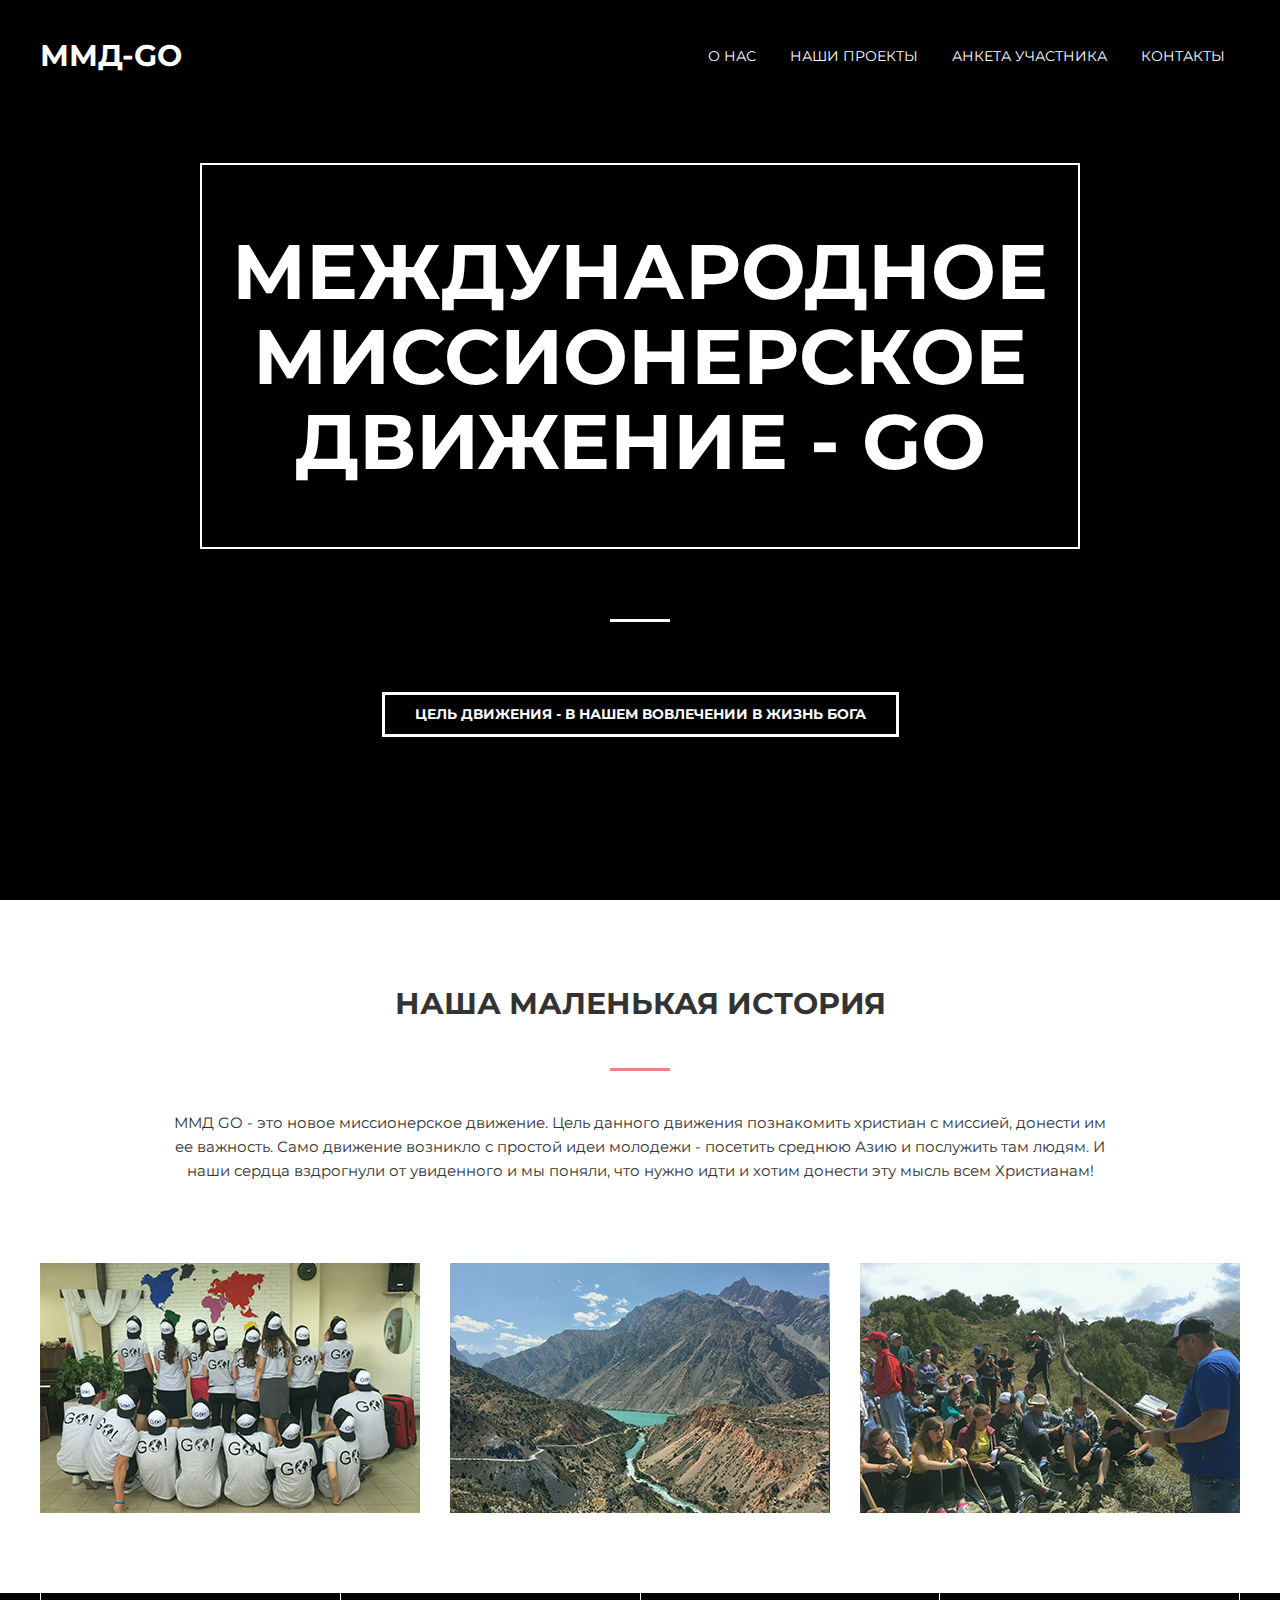
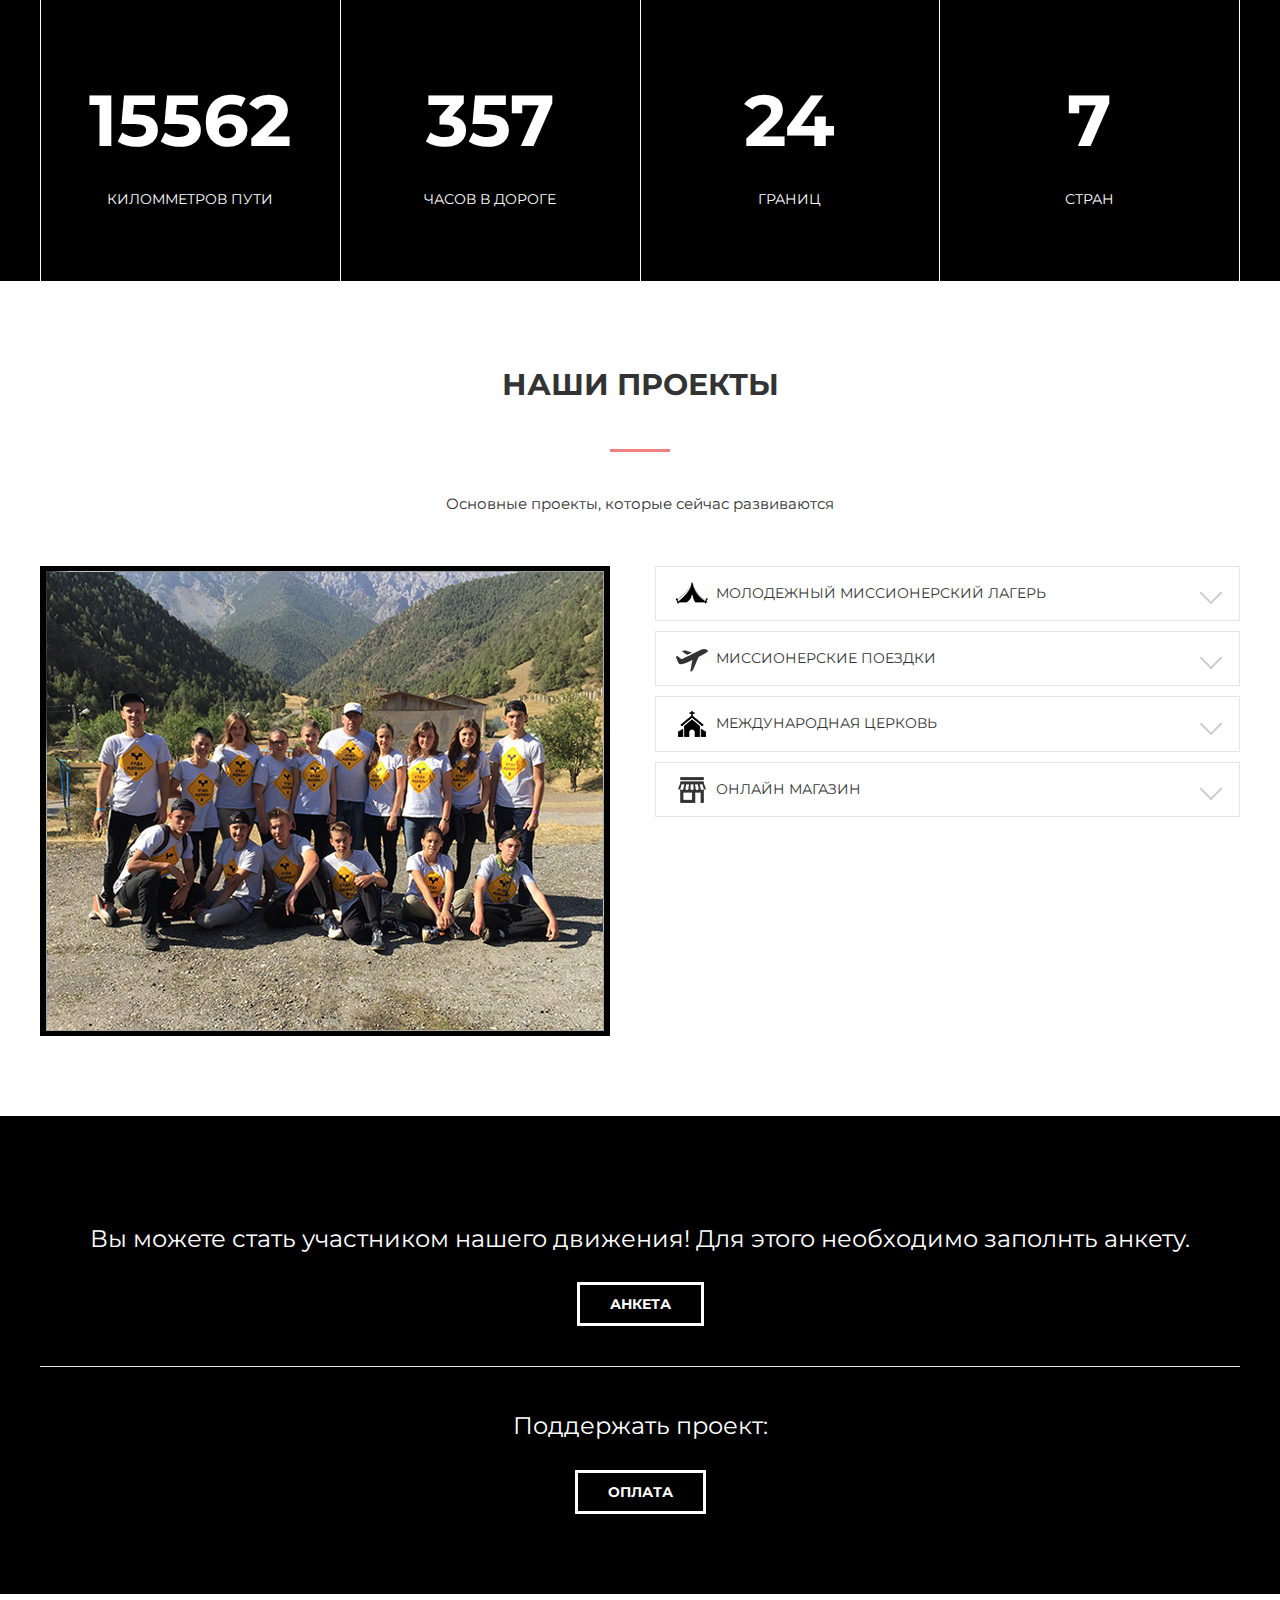
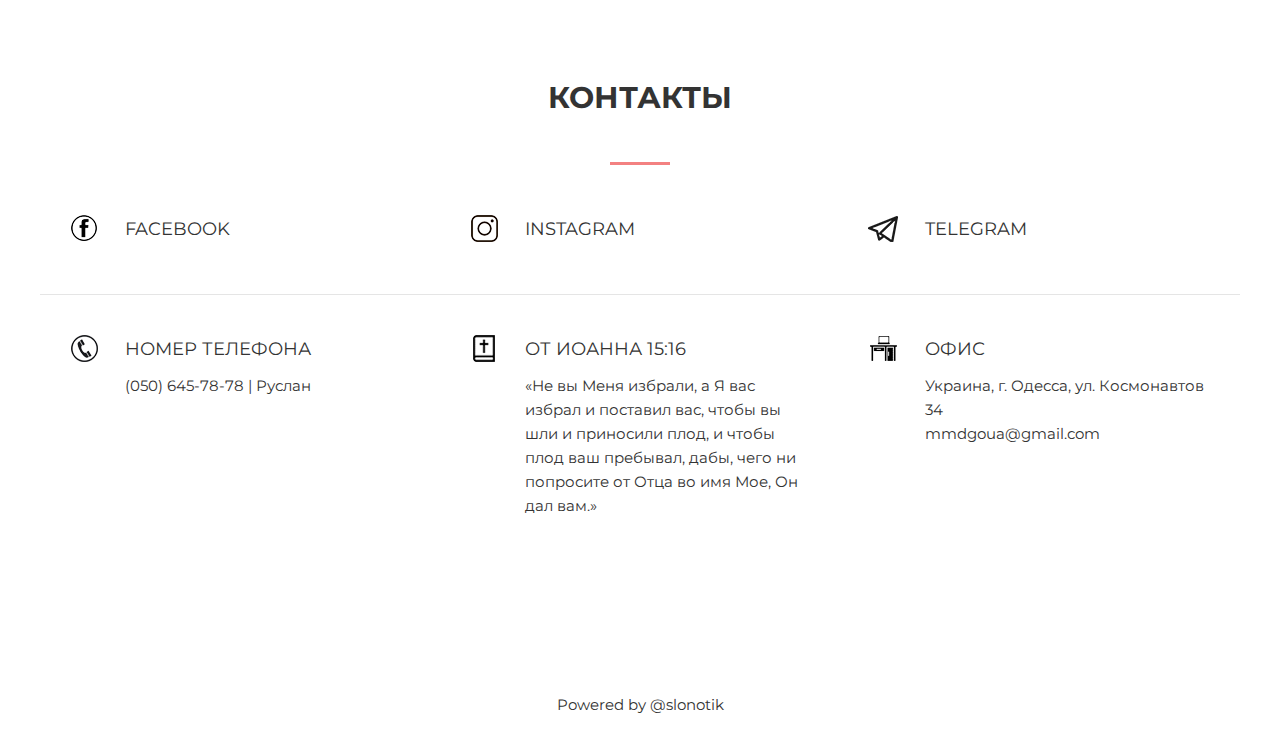
==== index.html @ d6947a04 "Updated statistics + fix" ====
<!DOCTYPE html>
<html lang="en">
<head>
    <meta charset="UTF-8">
    <meta name="keywords" content="ммд гоу, mmd go, mmd-go, ммд го, ммд-гоу, ммд-го,международно миссионерское движение - GO">
    <meta name="description" content="ММД GO - это новое миссионерское движение. Цель данного движения познакомить христиан с миссией, донести им ее важность и ценность.">
    <meta name="viewport" content="width=device-width, initial-scale=1">
    <title>ММД-GO</title>
    <link rel="stylesheet" href="css/style.css">
    <link href="https://fonts.googleapis.com/css?family=Kaushan+Script|Montserrat:300i,400,700&display=swap&subset=cyrillic-ext" rel="stylesheet">
    <script src="js/jquery.js"></script>
    <script src="js/app.js"></script>
</head>
<body>

<header class="header" id="header">
    <div class="container">
        <div class="header__inner">
            <div class="header__logo" data-scroll="#intro">ММД-GO</div>
            <nav class="nav" id="nav">
                <a class="nav__link" href="#" data-scroll="#about">О нас</a>
                <a class="nav__link" href="#" data-scroll="#project">Наши проекты</a>
                <a class="nav__link" href="#" data-scroll="#anket">Анкета участника</a>
                <a class="nav__link" href="#" data-scroll="#contact">Контакты</a>
            </nav>

            <div class="nav-toggle" id="nav_toggle">
                <span class="nav-toggle__item"></span>
            </div>

        </div>
    </div>
</header>

<div class="intro" id="intro">
    <div class="container">
        <div class="intro_inner">
            <h1 class="intro__title">Международное Миссионерское Движение - GO</h1>
            <div class="intro__line"> </div>
            <a class="btn" href="#" data-scroll="#about">Цель движения - в нашем вовлечении в жизнь Бога</a>
        </div>
    </div>
</div>

<section class="section" id="about">
    <div class="container">
        <div class="section__header">
            <!--<h3 class="section__suptitle">Кто мы такие</h3>-->
            <h2 class="section__title">Наша маленькая история</h2>
            <div class="section__text">
                <p> ММД GO - это новое миссионерское движение. Цель данного движения познакомить христиан с миссией, донести им ее важность. Само движение возникло с простой идеи молодежи - посетить среднюю Азию и послужить там людям. И наши сердца вздрогнули от увиденного и мы поняли, что нужно идти и хотим донести эту мысль всем Христианам!</p>
            </div>
        </div>

        <div class="card">
            <div class="card__item">
                <div class="card__inner">
                    <div class="card__img">
                        <img src="img/about/img1.jpg" alt="">
                    </div>
                </div>
            </div>

            <div class="card__item">
                <div class="card__inner">
                    <div class="card__img">
                        <img src="img/about/img2.jpg" alt="">
                    </div>
                </div>
            </div>

            <div class="card__item">
                <div class="card__inner">
                    <div class="card__img">
                        <img src="img/about/img3.jpg" alt="">
                    </div>
                </div>
            </div>
        </div>
    </div> <!-- /.container-->
</section>

<div class="statistics">
    <div class="container">
        <div class="stat">
            <div class="stat__item">
                <div class="stat__count">15562</div>
                <div class="stat__text">Киломметров пути</div>
            </div>
            <div class="stat__item">
                <div class="stat__count">357</div>
                <div class="stat__text">Часов в дороге</div>
            </div>
            <div class="stat__item">
                <div class="stat__count">24</div>
                <div class="stat__text">Границ</div>
            </div>
            <div class="stat__item">
                <div class="stat__count">7</div>
                <div class="stat__text">Стран</div>
            </div>
        </div>
    </div>
</div>

<section class="section" id="project">
    <div class="container">
        <div class="section__header">
            <h2 class="section__title">Наши проекты</h2>
            <div class="section__text">
                <p>Основные проекты, которые сейчас развиваются</p>
            </div>
        </div>
        <div class="wedo">
            <div class="wedo__item">
                <img class="wedo__img" src="img/allface.jpg" alt="">
            </div>
            <div class="wedo__item">
                <div class="accordion">

                    <div class="accordion__item">
                        <div class="accordion__header" data-collapse="#camp">
                            <img class="accordion__icon" src="img/weightlifter.png" alt="">
                            <div class="accordion__title">Молодежный миссионерский лагерь</div>
                        </div>
                        <div class="accordion__content" id="camp">
                            <p>Молодежный миссионерский лагерь - это лагерь в котором молодежь будут учить и развивать в контексте миссии. Крутые спикеры, интересная программа, множество конкурсов и призов.  Лагерь планируется проводить в карпатах, в июле.</p>
                        </div>
                    </div>

                    <div class="accordion__item">
                        <div class="accordion__header" data-collapse="#mgo">
                            <img class="accordion__icon" src="img/car.png" alt="">
                            <div class="accordion__title">Миссионерские поездки</div>
                        </div>
                        <div class="accordion__content" id="mgo">
                            <p>Поездки будут проводиться в такие страны как: Узбекистан, Таджикистан, Индия, Польша. В этих поездках вы сможете увидеть как на самом деле живут люди и прочувствовать все это на себе. И после такого, вы точно не останетесь прежними.</p>
                        </div>
                    </div>

                    <div class="accordion__item">
                        <div class="accordion__header" data-collapse="#church">
                            <img class="accordion__icon" src="img/church.png" alt="">
                            <div class="accordion__title">Международная церковь</div>
                        </div>
                        <div class="accordion__content" id="church">
                            <p>Суть этого проекта в том, чтобы работать с другими этносами в г. Одессе. Воспитывать в них лидеров, чтобы по возвращению домой, они смогли распространять благую весть в своем окружении, в своем городе, в своей стране!</p>
                        </div>
                    </div>

                    <div class="accordion__item">
                        <div class="accordion__header" data-collapse="#shop">
                            <img class="accordion__icon" src="img/shop.png" alt="">
                            <div class="accordion__title">Онлайн магазин</div>
                        </div>
                        <div class="accordion__content" id="shop">
                            <p>В 2020 году, в марте, планируется открытие онлайн магазина ММД-GO в котором вы сможете приобрести одежду, кружки, часы и другую христианскую символику. Вырученные средства пойдут на развитие миссии.</p>
                        </div>
                    </div>

                </div>

            </div>
        </div>
    </div>
</section>

<section class="section section--black" id="anket">
    <div class="container">
        <div class="form__google">
            <p>Вы можете стать участником нашего движения! Для этого необходимо заполнть анкету.</p>
            <a class="btn" href="https://forms.gle/kdXAtR1KAGAWXGj48">Анкета</a>
            <hr>
            <p>Поддержать проект:</p>
            <a class="btn"  target="_blank" href="https://www.liqpay.ua/ru/checkout/mmdgohelp">Оплата</a>
        </div>
    </div>
</section>

<section class="section" id="contact">
    <div class="container">
        <div class="section__header">
            <!--<h3 class="section__suptitle">Кто мы такие</h3>-->
            <h2 class="section__title">Контакты</h2>
        </div>
        <div class="contacts">
            <div class="contacts__item contacts__item--border">
                <img class="contacts__icon" src="img/facebook.png" alt="">
                <div class="contacts__title"><a href="./err/error.html">Facebook</a></div>
            </div>
            <div class="contacts__item contacts__item--border">
                <img class="contacts__icon" src="img/instagram.png" alt="">
                <div class="contacts__title"><a href="https://www.instagram.com/mmdgo.ua/">Instagram</a></div>
            </div>
            <div class="contacts__item contacts__item--border">
                <img class="contacts__icon" src="img/telegram.png" alt="">
                <div class="contacts__title"><a href="https://t.me/joinchat/Fn8Tdw6mOHCoitWjlsyRCA">Telegram</a></div>
            </div>
            <div class="contacts__item">
                <img class="contacts__icon" src="img/phone.png" alt="">
                <div class="contacts__title">Номер телефона</div>
                <div class="contacts__text">(050) 645-78-78 | Руслан</div>
            </div>
            <div class="contacts__item">
                <img class="contacts__icon" src="img/bible.png" alt="">
                <div class="contacts__title">От Иоанна 15:16</div>
                <div class="contacta__text">«Не вы Меня избрали, а Я вас избрал и поставил вас, чтобы вы шли и приносили плод, и чтобы плод ваш пребывал, дабы, чего ни попросите от Отца во имя Мое, Он дал вам.»</div>
            </div>
            <div class="contacts__item">
                <img class="contacts__icon" src="img/administrator.png" alt="">
                <div class="contacts__title">Офис</div>
                <div class="contacts__text">Украина, г. Одесса, ул. Космонавтов 34</div>
                <div class="contacts__text">mmdgoua@gmail.com</div>
            </div>
        </div>
    </div>
</section>


    <div class="container">
        <p class="p__last">Powered by @slonotik</p>
    </div>

</body>
</html>
---- css/style.css ----
body {
    margin: 0;
    font-family: 'Montserrat', sans-serif;
    font-size: 15px;
    line-height: 1.6;
    color: #333333;
}

*,
*:before,
*:after{
    box-sizing: border-box;
}

h1, h2, h3, h4, h5, h6 {
    margin: 0;
}

a {
    text-decoration: none;
    color: #FFFFFF;
}

hr {
    display: block;
    width: 100%;
    height: 1px;
    margin: 40px 0;
    border: 0;
    background-color: #E5E5E5;
}

.container {
    width: 100%;
    max-width: 1230px;
    margin: 0 auto;
    padding: 0 15px;
}

.intro {
    display: flex;
    flex-direction: column;
    justify-content: center;
    min-height: 820px;
    width: 100%;
    height: 100vh;
    background: url("../img/intro.jpg") center no-repeat;
    background-size: cover;
    -webkit-background-size: cover;
}

.intro_inner {
    width: 100%;
    max-width: 880px;
    margin: 0 auto;
    text-align: center;
}

.intro__title {
    color: #FFFFFF;
    font-size: 77px;
    font-weight: 700;
    text-transform: uppercase;
    line-height: 1.1;
    border: 2px solid;
    padding: 64px 0;
}

.intro__line {
    content: "";
    display: block;
    margin: 70px auto;
    width: 60px;
    height: 3px;
    background-color: #FFFFFF;
}

/*.intro__title:after {
    content: "";
    display: block;
    margin: 70px auto;
    width: 60px;
    height: 3px;
    background-color: #FFFFFF;
}*/


/* header */
.header{
    width:  100%;
    padding-top: 30px;
    position: absolute;
    top: 0;
    left: 0;
    right: 0;
    z-index: 1000;
}

.header.fixed {
    padding: 10px 0;
    background-color: #000000;
    box-shadow: 0 3px 10px rgba(0, 0, 0, 0.2);
    position: fixed;
    top: 0;
    right: 0;
    left: 0;
    transform: translate3d(0, 0, 0);
}

.header.active {
    background-color: #000000;
}

.header__inner {
    display: flex;
    justify-content: space-between;
    align-items: center;
}

.header__logo {
    font-size: 30px;
    font-weight: 700;
    color: #FFFFFF;
}

/* Nav */
.nav {
    font-size: 14px;
    text-transform: uppercase;
}

.nav__link {
    display: inline-block;
    vertical-align: top;
    margin: 15px;
    position: relative;
    color: #FFFFFF;
    text-decoration: none;
    transition: color .1s linear;
}

.nav__link:hover{
    color: rgb(255, 249, 228);
}

.nav__link:after{
    content: "";
    display: block;
    width: 100%;
    height: 3px;
    opacity: 0;
    background-color: rgb(255, 249, 228);
    position: absolute;
    top: 100%;
    left: 0;
    z-index: 1;
    transition: opacity .1s linear;
}

.nav__link:hover:after{
    opacity: 1;
}

/*nav toggle*/

.nav-toggle {
    position: absolute;
    padding: 10px 0;
    display: none;
    top: 24px;
    font-size: 0;
    color: transparent;
    border: 0;
    background: none;
    cursor: pointer;
    right: 24px;
    z-index: 1;
    width: 30px;
}

.nav-toggle:focus {
    outline: 0;
}

.nav-toggle__item {
    display: block;
    width: 100%;
    height: 3px;
    background-color: #FFFFFF;
    position: absolute;
    top: 0;
    right: 0;
    bottom: 0;
    left: 0;
    margin: auto;
    transition: background .2s linear;
}

.nav-toggle.active .nav-toggle__item {
    background: none;
    /* iphone */
    cursor: pointer;
}

.nav-toggle__item:before,
.nav-toggle__item:after {
    content: "";
    width: 100%;
    height: 3px;
    background-color: #FFFFFF;
    position: absolute;
    left: 0;
    z-index: 1;
    transition: transform .2s linear;
}

.nav-toggle__item:before {
    top: -8px;
}

.nav-toggle__item:after {
    bottom: -8px;
}

.nav-toggle.active .nav-toggle__item:before {
    transform-origin: left top;
    transform: rotate(45grad) translate3d(0, -2px, 0);
}

.nav-toggle.active .nav-toggle__item:after {
    transform-origin: left bottom;
    transform: rotate(-45grad) translate3d(0, 3px, 0);
}

/* Button */
.btn {
    display: inline-block;
    vertical-align: top;
    padding: 8px 30px;
    border: 3px solid #FFFFFF;
    font-size: 14px;
    font-weight: 700;
    text-decoration: none;
    color: #FFFFFF;
    text-transform: uppercase;
    transition: color .1s linear, background-color .1s linear;
}

.btn:hover {
    background-color: #FFFFFF;
    color: #333;
}

.p__last {
    text-align: center;
    color: #333333;
}

.p__title {
    color: #FFFFFF;
    font-size: 21px;
    text-align: center;
    margin: 30px 0;
    text-transform: uppercase;
}

/*section*/

.section {
    padding: 80px 0;
}

.section--black {
    background-color: rgba(0, 0, 0, 1);
}

.section__header {
    width: 100%;
    max-width: 950px;
    margin: 0 auto 50px;
    text-align: center;
}


.section__title {
    font-size: 30px;
    font-weight: 700;
    color: #333333;
    text-transform: uppercase;
}

.section__title:after {
    content: "";
    display: block;
    width: 60px;
    height: 3px;
    background-color: #F38181;
    margin: 40px auto;
}

.section__text {
    font-size: 15px;
    color: #333333;
}

/* Card */
.card {
    margin: 80px -15px 0;
    display: flex;
    flex-wrap: wrap;
    justify-content: space-between;
}

.card__item {
    width: 33.33333%;
    padding: 0 15px;
}

.card__inner {
    position: relative;
}

.card__info {
    margin-top: 20px;
    text-align: center;
}

.card__img img {
    display: block;
    max-width: 100%;
    height: auto;
}

/*statistics*/

.statistics {
    background-color: rgba(0, 0, 0, 1);
}

.stat {
    display: flex;
    flex-wrap: wrap;
}

.stat__item {
    flex: 1 1 0;
    padding: 70px 25px;
    border-left: 1px solid #FFFFFF;
    opacity: 100%;
    text-align: center;
    color: #FFFFFF;
}

.stat__item:last-child{
    border-right:  1px solid #FFFFFF;
    opacity: 100%;
}

.stat__count {
    margin-bottom: 10px;
    font-size: 72px;
    font-weight: 700;
}

.stat__text {
    font-size: 14px;
    text-transform: uppercase;
}

/*wedo*/
.wedo {
    display: flex;
    flex-wrap: wrap;
    margin: 0 -15px;
}

.wedo__item {
    width: 50%;
    padding: 0 15px;
}

.wedo__img {
    display: block;
    max-width: 100%;
    height: auto;
}

/*accordion*/

.accordion__item {
    border: 1px solid #E5E5E5;
    margin-bottom: 10px;
    cursor: pointer;
}

.accordion__item.active .accordion__content {
    display: block;
}

.accordion__item.active .accordion__header:after{
    margin-top: 5px;
    transform: translateY(-50%) rotate(-45deg);
}

.accordion__item.active .accordion__header {
    border-bottom-color: #E5E5E5;
}

.accordion__header {
    border-bottom: 1px solid transparent;
    position: relative;
    padding: 15px 20px 15px 60px;
    cursor: pointer;
}

.accordion__header:after {
    content: "";
    display: block;
    width: 16px;
    height: 16px;
    /*margin-top: 4px;*/
    border-top: 2px solid #CCCCCC;
    border-right: 2px solid #CCCCCC;
    position: absolute;
    top: 50%;
    right: 20px;
    z-index: 1;
    transform: translateY(-50%) rotate(135deg);
}

.accordion__icon {
    position: absolute;
    top: 50%;
    left: 20px;
    z-index: 1;
    transform: translateY(-50%);
}

.accordion__content {
    padding: 15px 20px;
    display: none;
    font-size: 15px;
    color: #999999;
    font-style: italic;
    font-weight: 300;
}

.accordion__title {
    font-size: 14px;
    color: #333333;
    text-transform: uppercase;
    cursor: pointer;
}

.form__google {
    font-size: 24px;
    color: #FFFFFF;
    text-align: center;
}

/*contacts*/

.contacts {
    display: flex;
    flex-wrap: wrap;
}

.contacts__item {
    width: 33.33333%;
    padding: 0 35px 40px 85px;
    position: relative;
    margin-bottom: 40px;
}

.contacts__item--border {
    border-bottom: 1px solid #E5E5E5;
}

.contacts__icon {
    position: absolute;
    top: 0;
    left: 28px;
    z-index: 1;
}

.contacts__title {
    margin-bottom: 10px;
    font-size: 18px;
    color: #333333;
    text-transform: uppercase;
}

.contacts__text {
    font-size: 15px;
    color: #333333;
}

.contacts__title a{
    color: #333333;
}

@media (max-width: 1230px) {

    /*intro*/
    .intro__title {
        font-size: 60px;
    }
}

@media (max-width: 990px){

    /*intro*/
    .intro__title {
        font-size: 53px;
    }

    /*stat*/
    .stat {
        justify-content: center;
    }

    .stat__item {
        flex: none;
        width: 50%;
        border: 0;
        padding-top: 45px;
        padding-bottom: 45px;
    }

    .stat__item:last-child {
        border-right: 0;
    }

    /*contact*/
    .contacts__item {
        width: 50%;
        padding-bottom: 0;
    }

    .contacts__item--border {
        border-bottom: 0;
    }

}

@media (max-width: 770px){

    /*intro*/

    .btn {
        font-size: 12px;
        padding: 10px 16px;
    }

    .intro {
        min-height: 650px;
    }

    .intro__title {
        font-size: 45px;
    }

    /*header*/
    .header {
        padding: 10px 0;
    }

    /*section*/
    .section {
        padding: 50px 0;
    }

    /*card*/
    .card {
        margin-top: 50px;
        justify-content: center;
    }

    .card__item {
        width: 100%;
        max-width: 410px;
        margin-bottom: 32px;
    }

    .card__item:last-child {
        margin-bottom: 0;
    }

    /*nav*/
    .nav {
        width: 100%;
        display: none;
        position: absolute;
        top: 100%;
        left: 0;
        background-color: #000000;
    }

    .nav.active {
        display: block;
    }

    .nav__link {
        display: block;
        margin: 0;
        padding: 8px 20px;
    }

    .nav-toggle {
        display: block;
    }


    /*wedo*/
    .wedo__img {
        display: none;
    }

    .wedo__item {
        width: 100%;
    }
}

@media (max-width: 575px) {


    /*intro*/
    .intro__title {
        font-size: 24px;
    }

    /*section*/
    .section__header {
        margin-bottom: 50px;
    }

    .section__title {
        font-size: 24px;
    }

    .section__title:after {
        margin: 24px auto;
    }

    /*stat*/
    .stat__item {
        width: 100%;
        border-bottom: 1px solid #FFFFFF;
    }

    .stat__item:last-child {
        border-bottom: 0;
    }

    .stat__count {
        font-size: 52px;
    }

    /*contact*/
    .contacts__item {
        width: 100%;
    }

    /*accordion*/
    .accordion__title {
        font-size: 11px;
    }

}
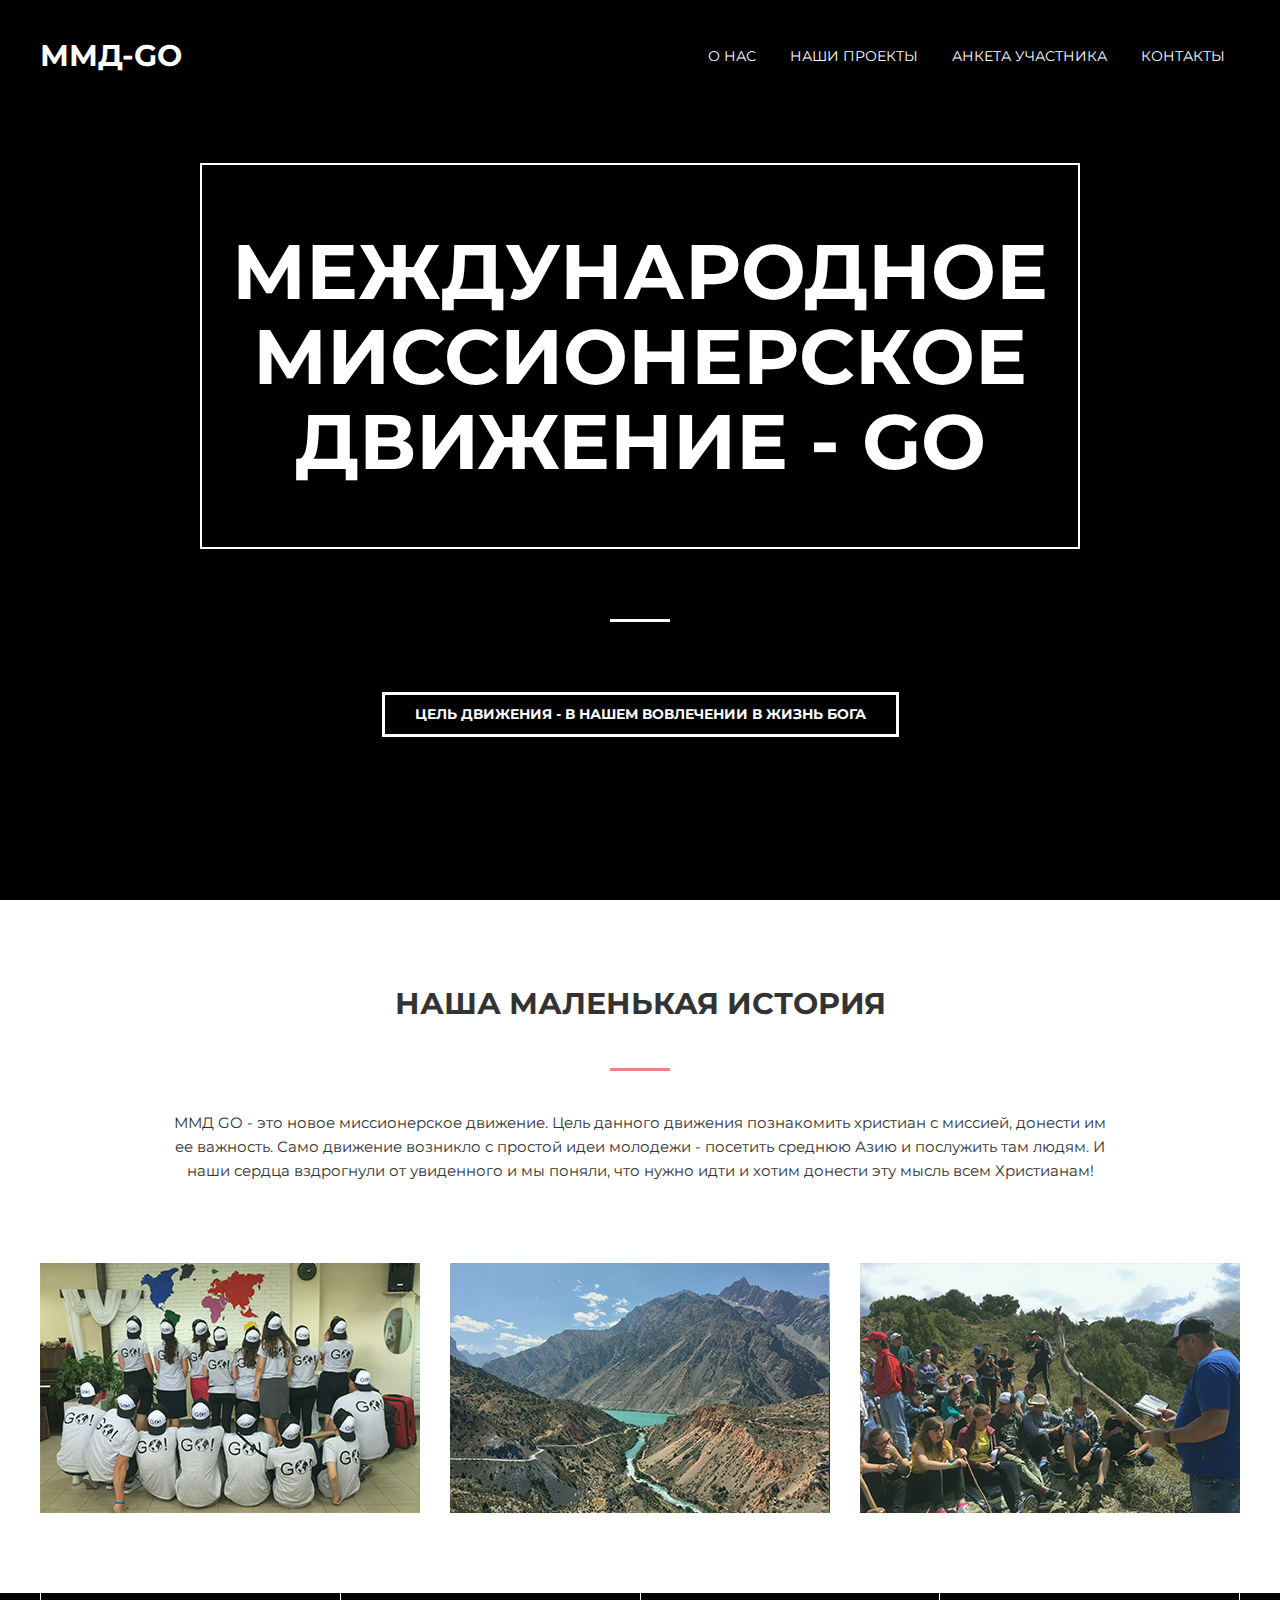
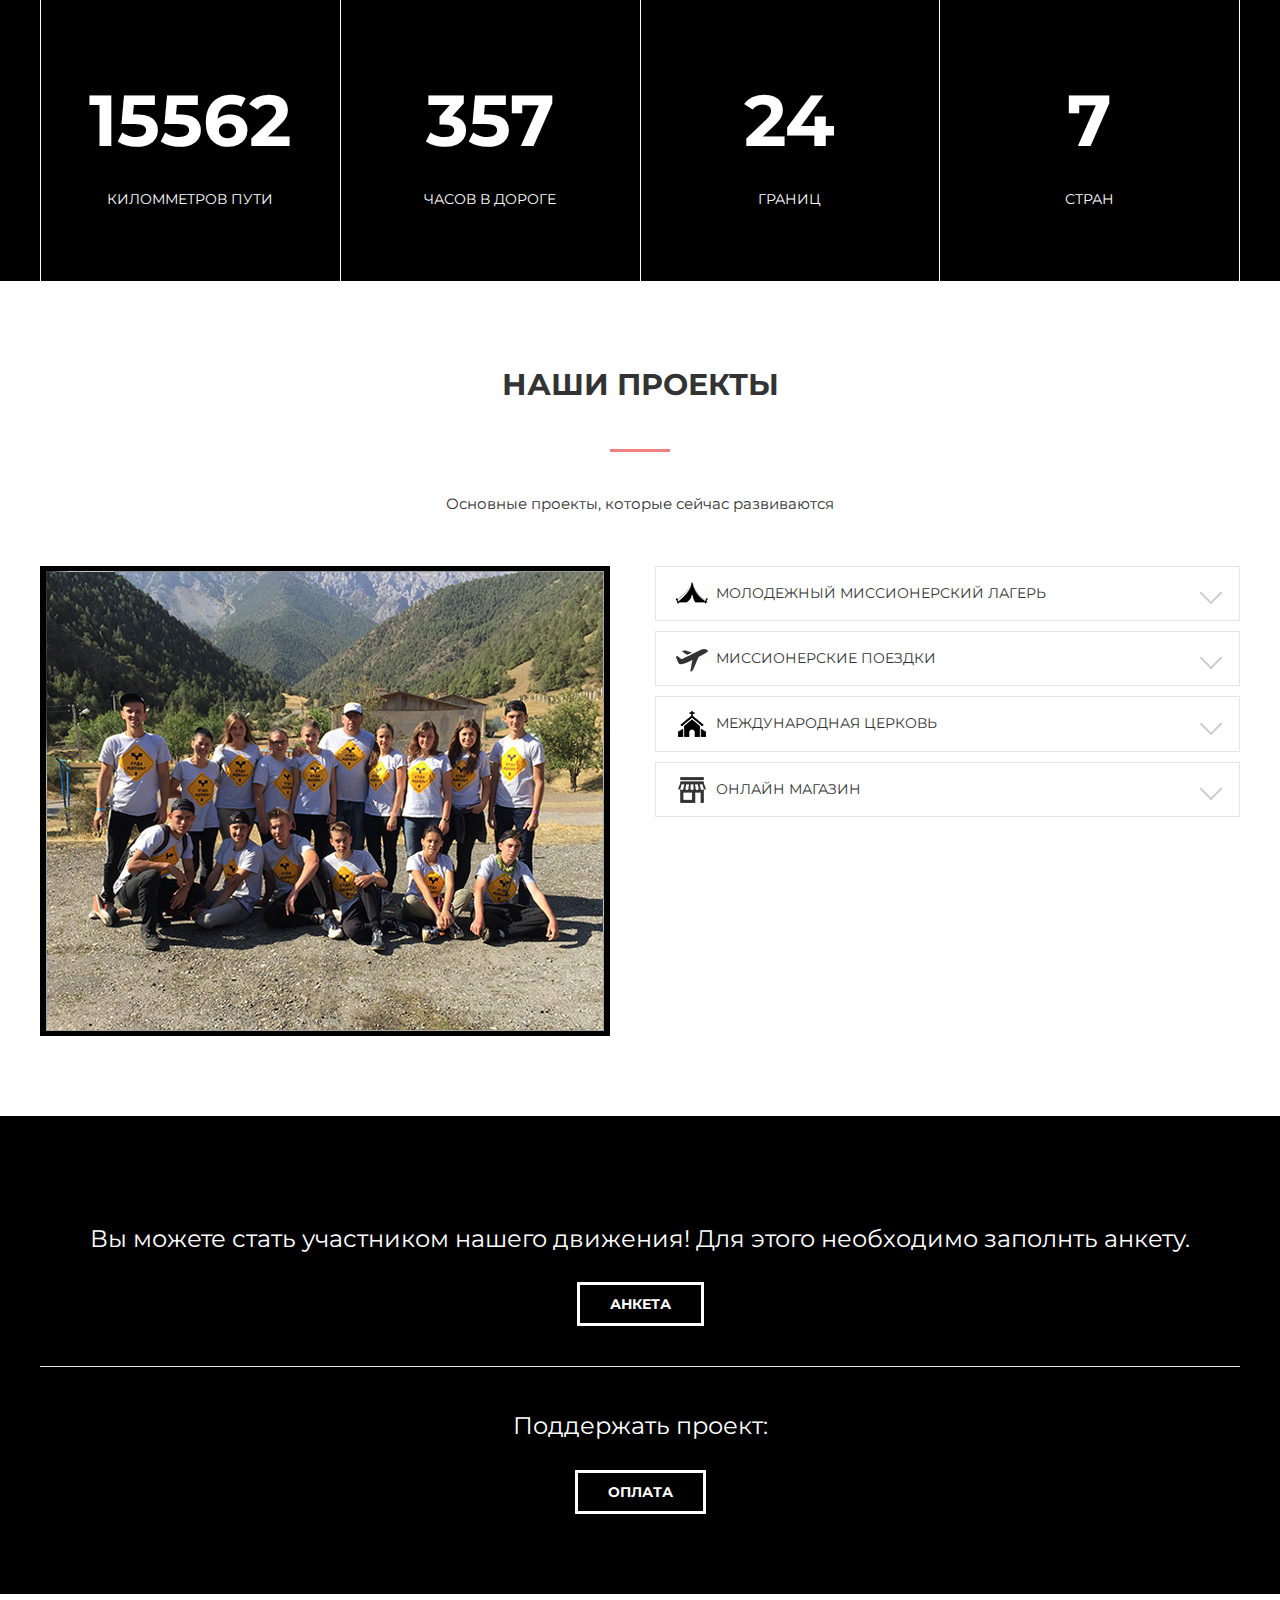
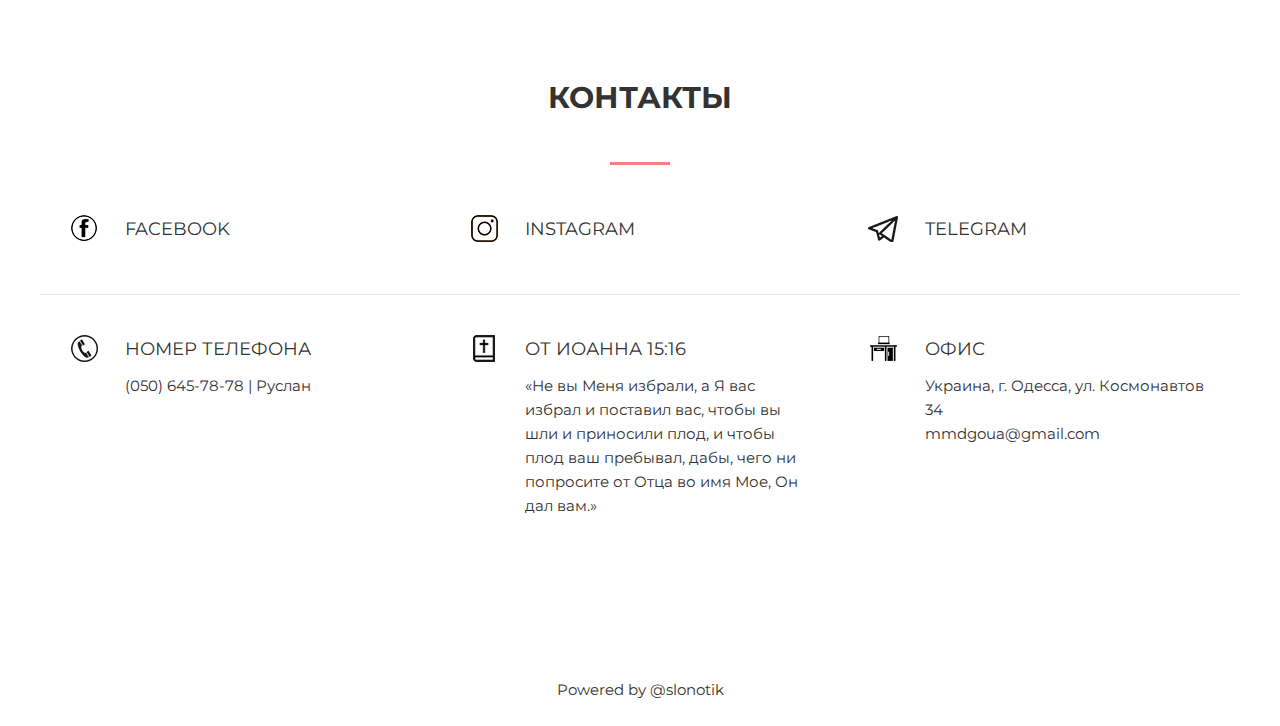
==== commit 18165135: "Update style" ====
--- a/index.html
+++ b/index.html
@@ -2,10 +2,10 @@
 <html lang="en">
 <head>
     <meta charset="UTF-8">
-    <meta name="keywords" content="ммд гоу, mmd go, mmd-go, ммд го, ммд-гоу, ммд-го,международно миссионерское движение - GO">
+    <meta name="keywords" content="ммд гоу, mmd go, mmd-go, ммд го, ммд-гоу, ммд-го,международно миссионерское движение - GO, международно миссионерское движение гоу, международно миссионерское движение иди">
     <meta name="description" content="ММД GO - это новое миссионерское движение. Цель данного движения познакомить христиан с миссией, донести им ее важность и ценность.">
     <meta name="viewport" content="width=device-width, initial-scale=1">
-    <title>ММД-GO</title>
+    <title>Международное миссионероское движение GO | ММД-GO</title>
     <link rel="stylesheet" href="css/style.css">
     <link href="https://fonts.googleapis.com/css?family=Kaushan+Script|Montserrat:300i,400,700&display=swap&subset=cyrillic-ext" rel="stylesheet">
     <script src="js/jquery.js"></script>
@@ -154,7 +154,7 @@
                             <div class="accordion__title">Онлайн магазин</div>
                         </div>
                         <div class="accordion__content" id="shop">
-                            <p>В 2020 году, в марте, планируется открытие онлайн магазина ММД-GO в котором вы сможете приобрести одежду, кружки, часы и другую христианскую символику. Вырученные средства пойдут на развитие миссии.</p>
+                            <p>В 2020 году, планируется открытие сайта онлайн магазина ММД-GO в котором вы сможете приобрести одежду, кружки, часы и другую христианскую символику. Вырученные средства пойдут на развитие миссии. На данный момент действует интернет магазин в инстаграм -> <a class="shop" href="https://www.instagram.com/shopgo.com.ua/">@shopgo.com.ua</a></p>
                         </div>
                     </div>
 
@@ -172,7 +172,8 @@
             <a class="btn" href="https://forms.gle/kdXAtR1KAGAWXGj48">Анкета</a>
             <hr>
             <p>Поддержать проект:</p>
-            <a class="btn"  target="_blank" href="https://www.liqpay.ua/ru/checkout/mmdgohelp">Оплата</a>
+            <!-- Карта Дениса Закутнего (Моя - https://www.liqpay.ua/ru/checkout/mmdgohelp)-->
+            <a class="btn"  target="_blank" href="https://www.liqpay.ua/ru/checkout/mmdgodonate">Оплата</a>
         </div>
     </div>
 </section>
@@ -218,7 +219,9 @@
 
 
     <div class="container">
-        <p class="p__last">Powered by @slonotik</p>
+        <div class="flooter__sl">
+            <a class="a__last" href="https://www.instagram.com/slonotik/">Powered by @slonotik</a>
+        </div>
     </div>
 
 </body>
--- a/css/style.css
+++ b/css/style.css
@@ -19,6 +19,15 @@
 a {
     text-decoration: none;
     color: #FFFFFF;
+}
+
+.a__last {
+    text-align: center;
+    color: #333333;
+}
+
+a.shop{
+    background-color: #F38181;
 }
 
 hr {
@@ -232,6 +241,11 @@
     transform: rotate(-45grad) translate3d(0, 3px, 0);
 }
 
+.flooter__sl {
+    text-align: center;
+    margin-bottom: 24px;
+}
+
 /* Button */
 .btn {
     display: inline-block;
@@ -251,10 +265,6 @@
     color: #333;
 }
 
-.p__last {
-    text-align: center;
-    color: #333333;
-}
 
 .p__title {
     color: #FFFFFF;
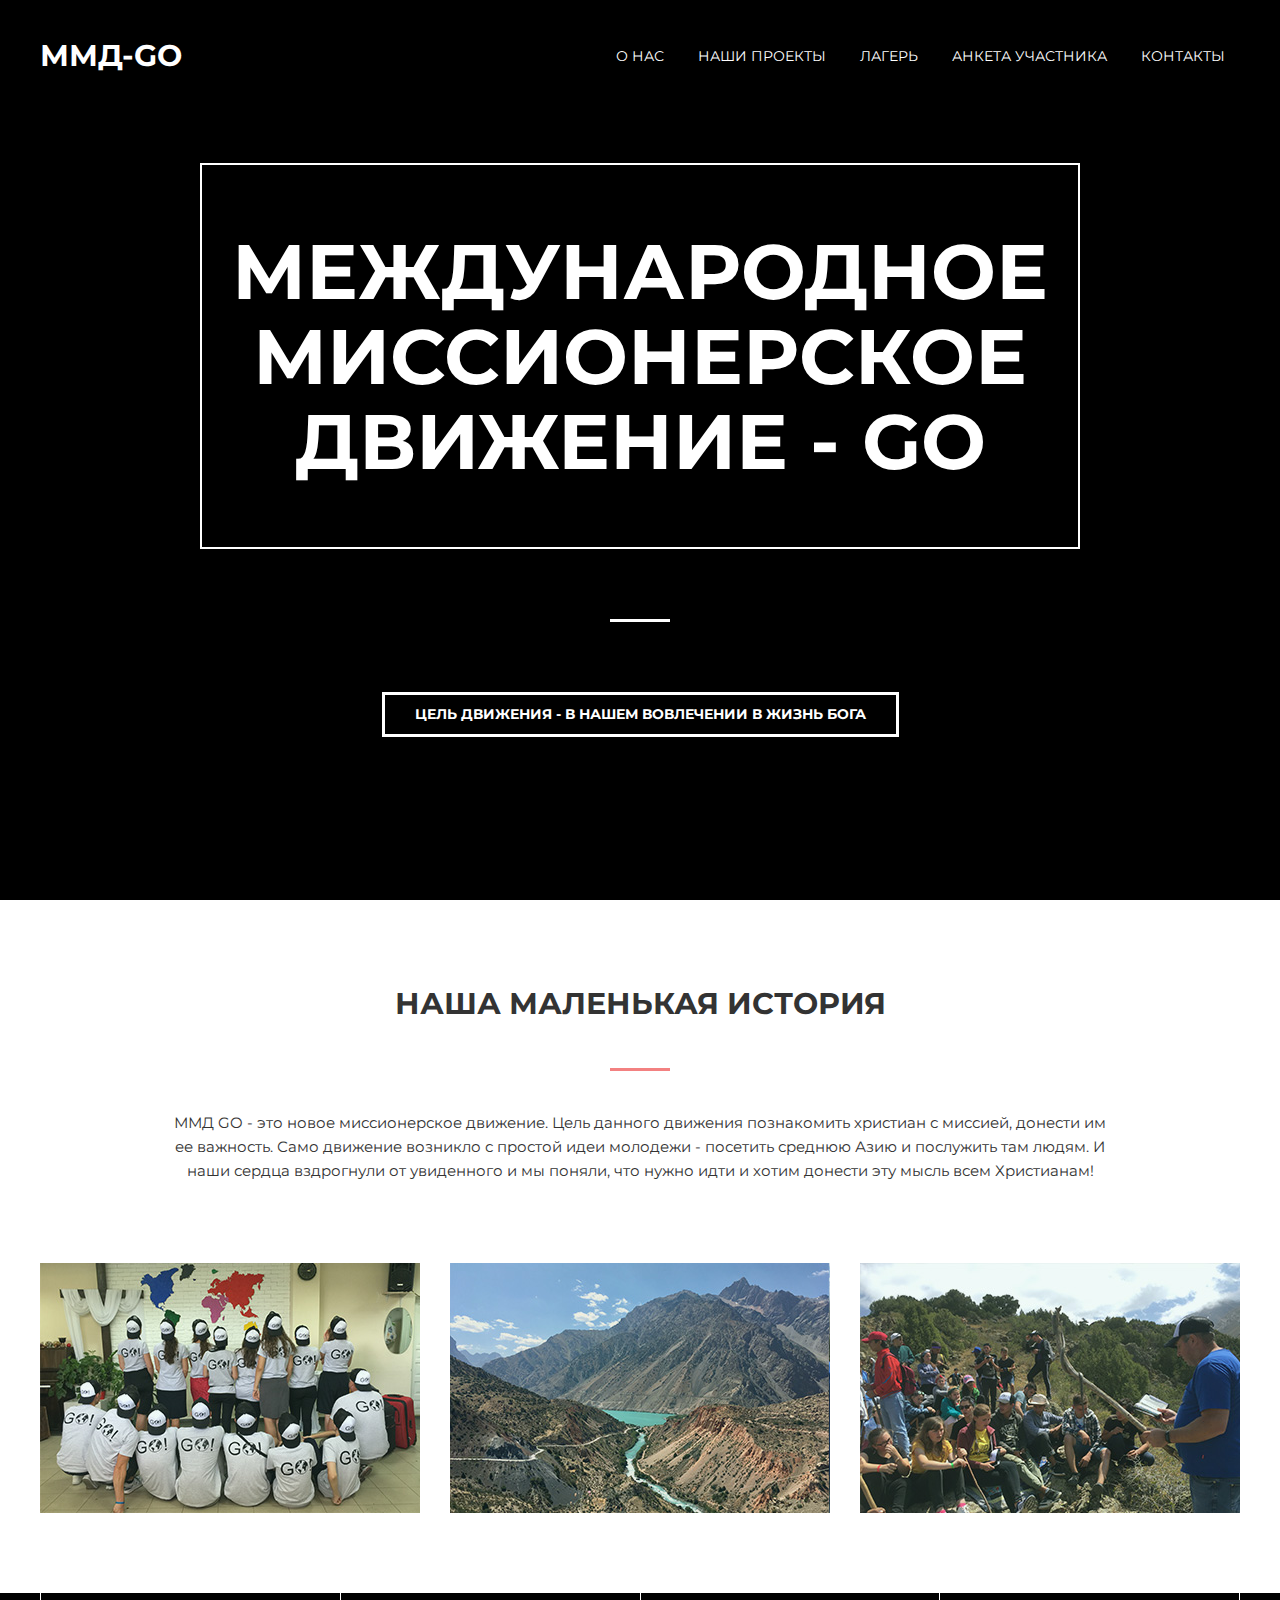
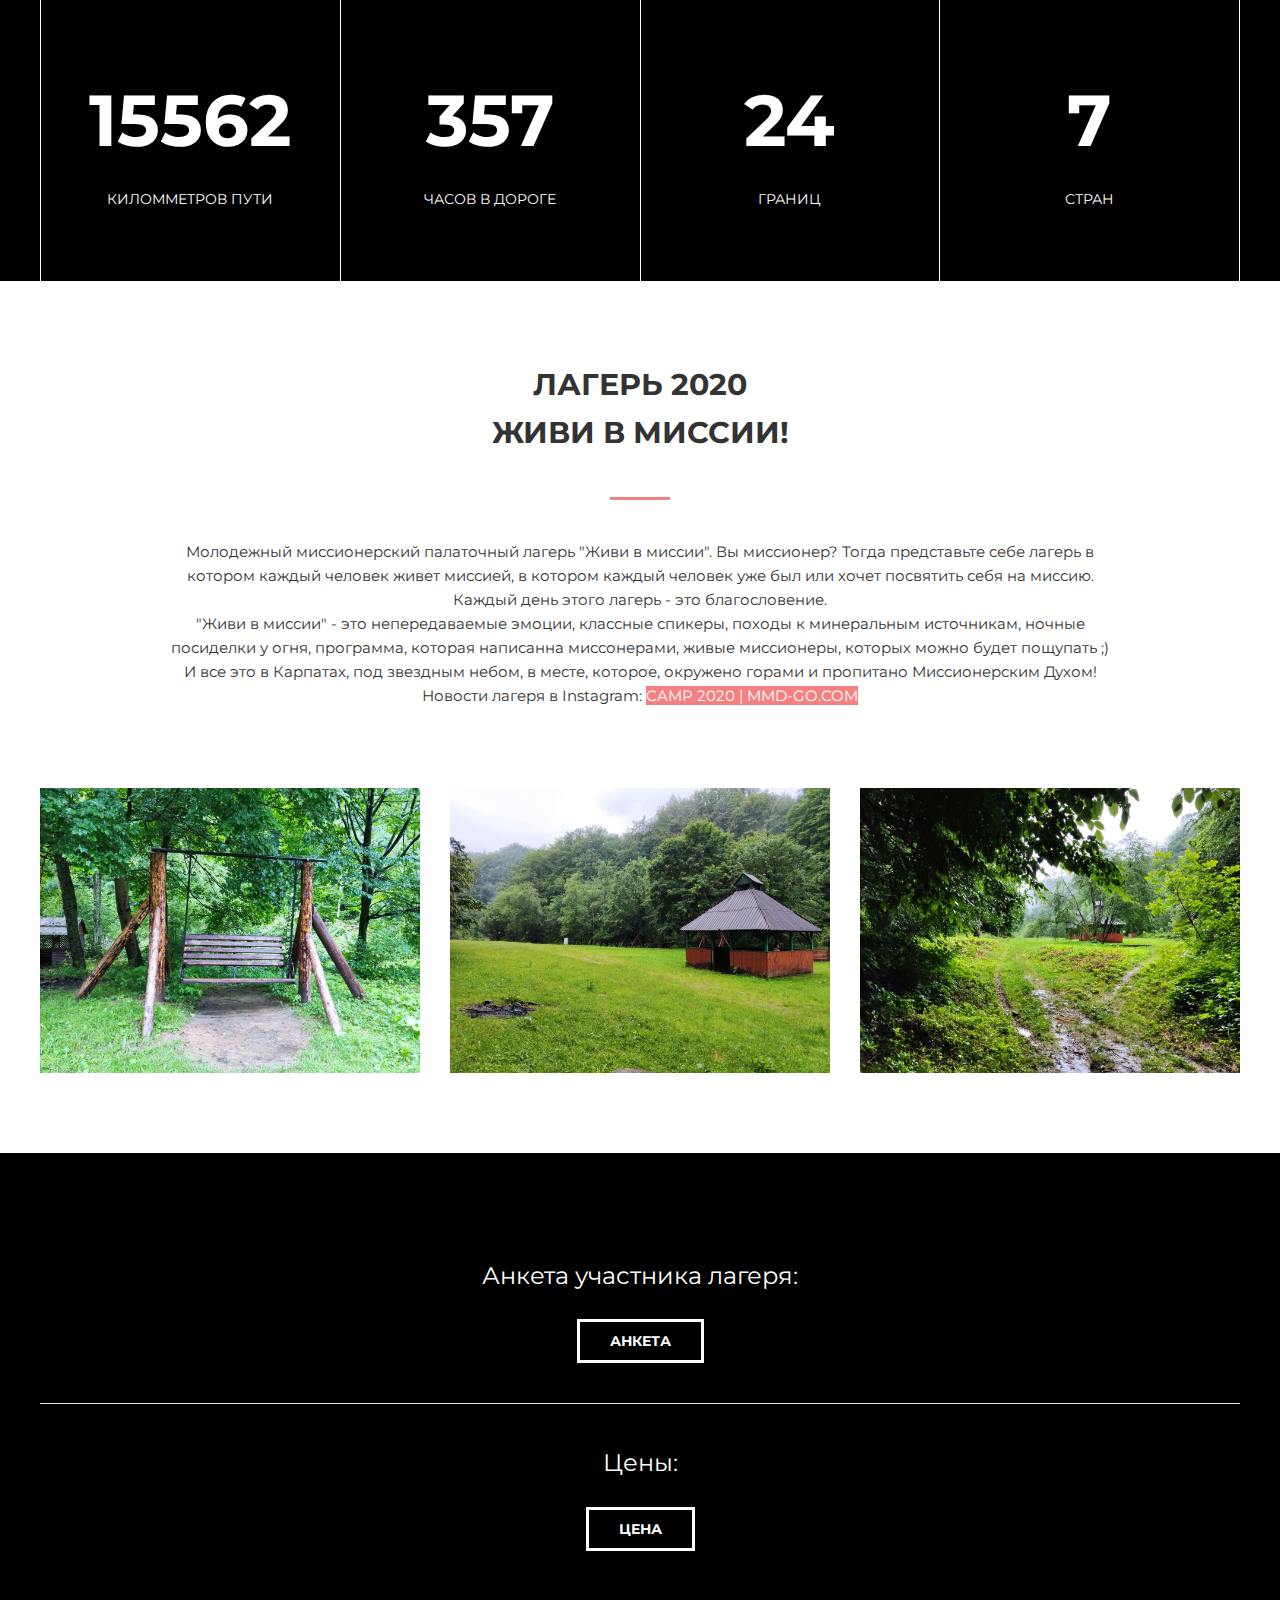
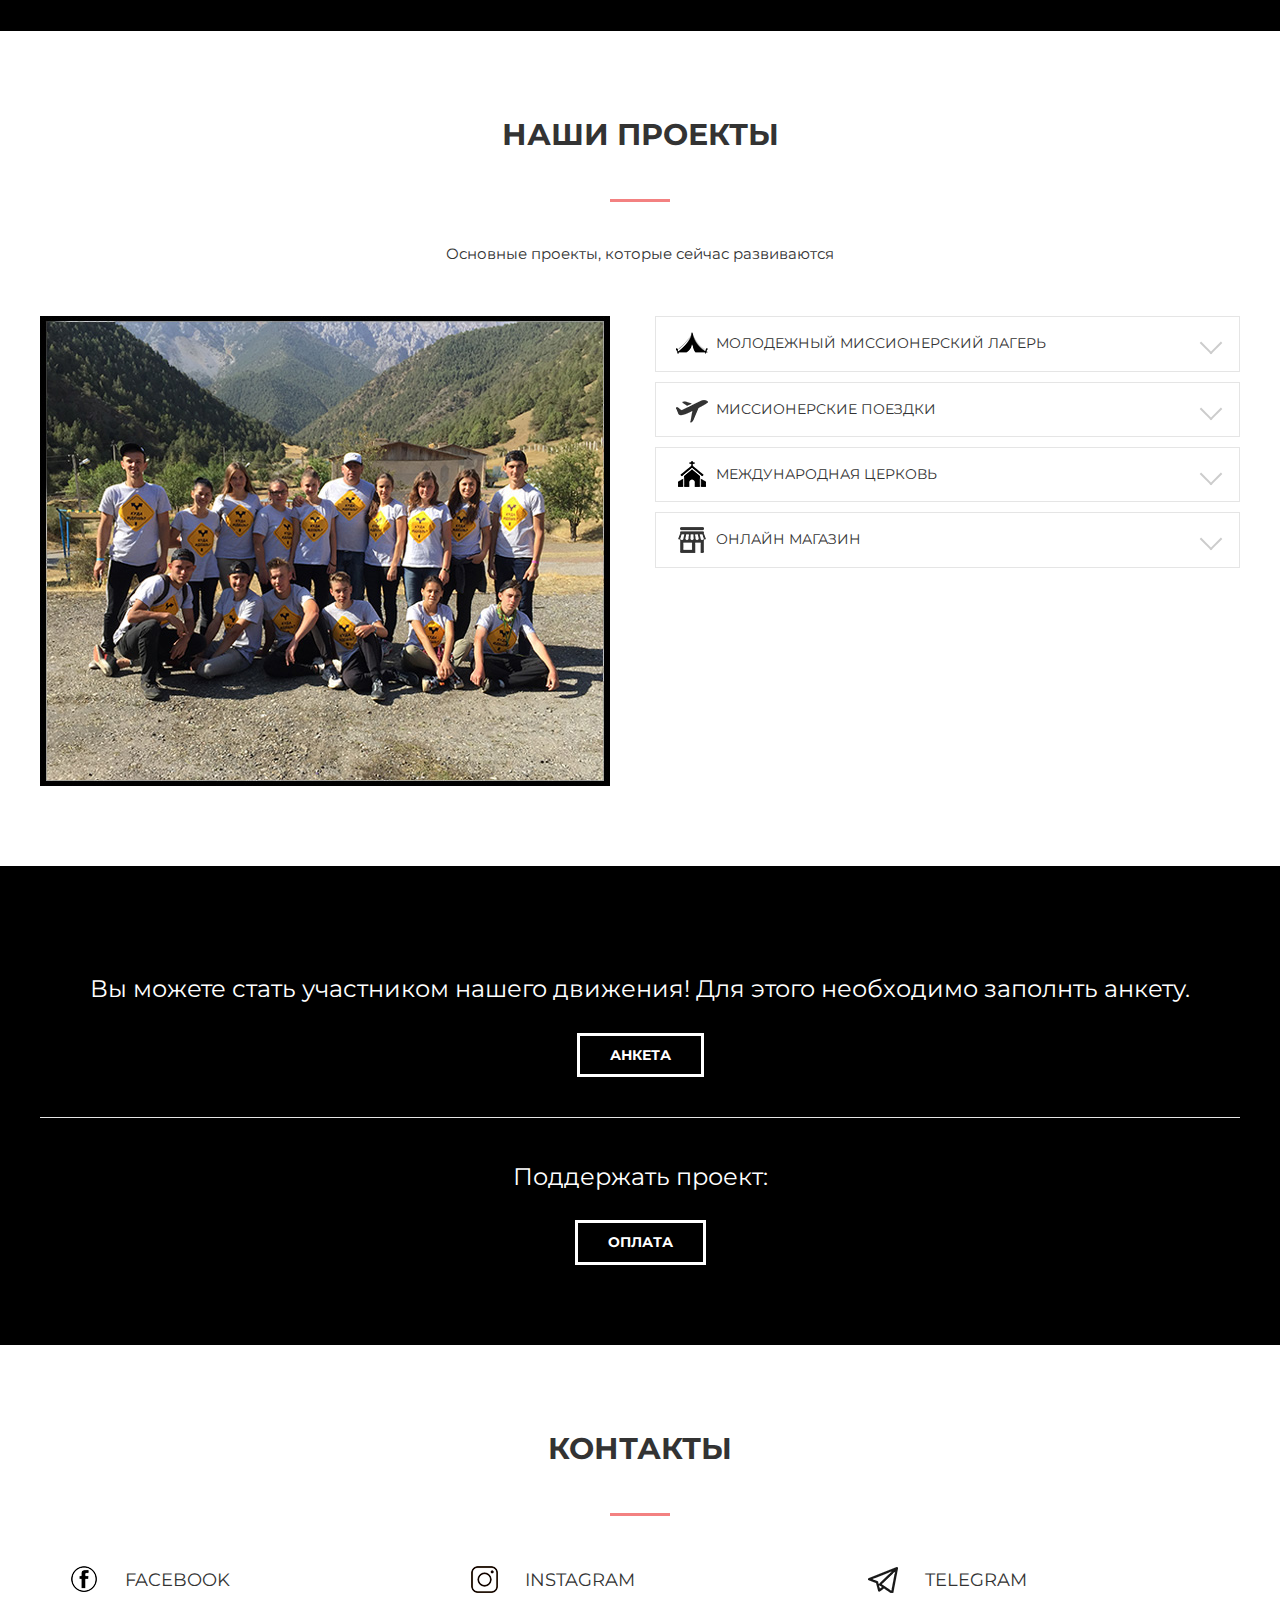
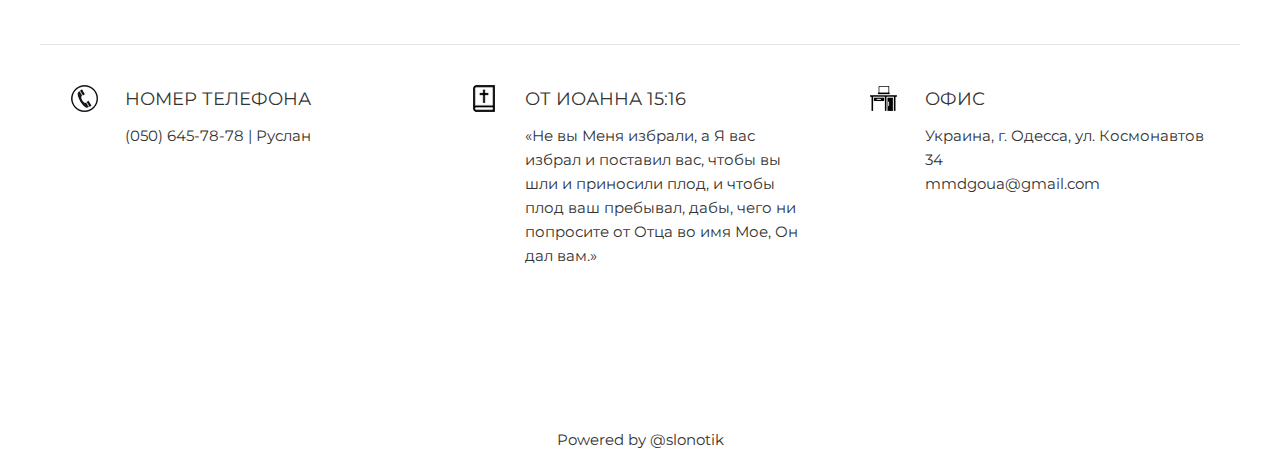
==== commit f106a42e: "Camp 2020" ====
--- a/index.html
+++ b/index.html
@@ -20,6 +20,7 @@
             <nav class="nav" id="nav">
                 <a class="nav__link" href="#" data-scroll="#about">О нас</a>
                 <a class="nav__link" href="#" data-scroll="#project">Наши проекты</a>
+                <a class="nav__link" href="#" data-scroll="#camps">Лагерь</a>
                 <a class="nav__link" href="#" data-scroll="#anket">Анкета участника</a>
                 <a class="nav__link" href="#" data-scroll="#contact">Контакты</a>
             </nav>
@@ -103,6 +104,55 @@
     </div>
 </div>
 
+<section class="section" id="camps">
+    <div class="container">
+        <div class="section__header">
+            <h2 class="section__title">Лагерь 2020 <br>Живи в миссии!</h2>
+            <div class="section__text">
+                <p>Молодежный миссионерский палаточный лагерь "Живи в миссии". Вы миссионер? Тогда представьте себе лагерь в котором каждый человек живет миссией, в котором каждый человек уже был или хочет посвятить себя на миссию. Каждый день этого лагерь - это благословение.  <br> "Живи в миссии" - это непередаваемые эмоции, классные спикеры, походы к минеральным источникам, ночные посиделки у огня, программа, которая написанна миссонерами, живые миссионеры, которых можно будет пощупать ;) <br>И все это в Карпатах, под звездным небом, в месте, которое, окружено горами и пропитано Миссионерским Духом!
+                <br>Новости лагеря в Instagram: <a class="shop" href="https://www.instagram.com/mmdgo.ua/">CAMP 2020 | MMD-GO.COM</a></p>
+            </div>
+        </div>
+        <div class="card">
+            <div class="card__item">
+                <div class="card__inner">
+                    <div class="card__img">
+                        <img src="img/about/cmp1.jpg" alt="">
+                    </div>
+                </div>
+            </div>
+
+            <div class="card__item">
+                <div class="card__inner">
+                    <div class="card__img">
+                        <img src="img/about/cmp2.jpg" alt="">
+                    </div>
+                </div>
+            </div>
+
+            <div class="card__item">
+                <div class="card__inner">
+                    <div class="card__img">
+                        <img src="img/about/cmp3.jpg" alt="">
+                    </div>
+                </div>
+            </div>
+        </div>
+    </div>
+</section>
+
+<section class="section section--black" id="camps_anket">
+    <div class="container">
+        <div class="form__google">
+            <p>Анкета участника лагеря:</p>
+            <a class="btn" href="https://forms.gle/pfiHUynEXMjiAnNx9">Анкета</a>
+            <hr>
+            <p>Цены:</p>
+            <a class="btn"  target="_blank" href="price.html">Цена</a>
+        </div>
+    </div>
+</section>
+
 <section class="section" id="project">
     <div class="container">
         <div class="section__header">
@@ -124,7 +174,7 @@
                             <div class="accordion__title">Молодежный миссионерский лагерь</div>
                         </div>
                         <div class="accordion__content" id="camp">
-                            <p>Молодежный миссионерский лагерь - это лагерь в котором молодежь будут учить и развивать в контексте миссии. Крутые спикеры, интересная программа, множество конкурсов и призов.  Лагерь планируется проводить в карпатах, в июле.</p>
+                            <p>Молодежный миссионерский лагерь - это лагерь в котором молодежь будут учить и развивать в контексте миссии. Крутые спикеры, интересная программа, множество конкурсов и призов.  <br>Лагерь будет проводиться в карпатах, с 17 до 22 августа.</p>
                         </div>
                     </div>
 
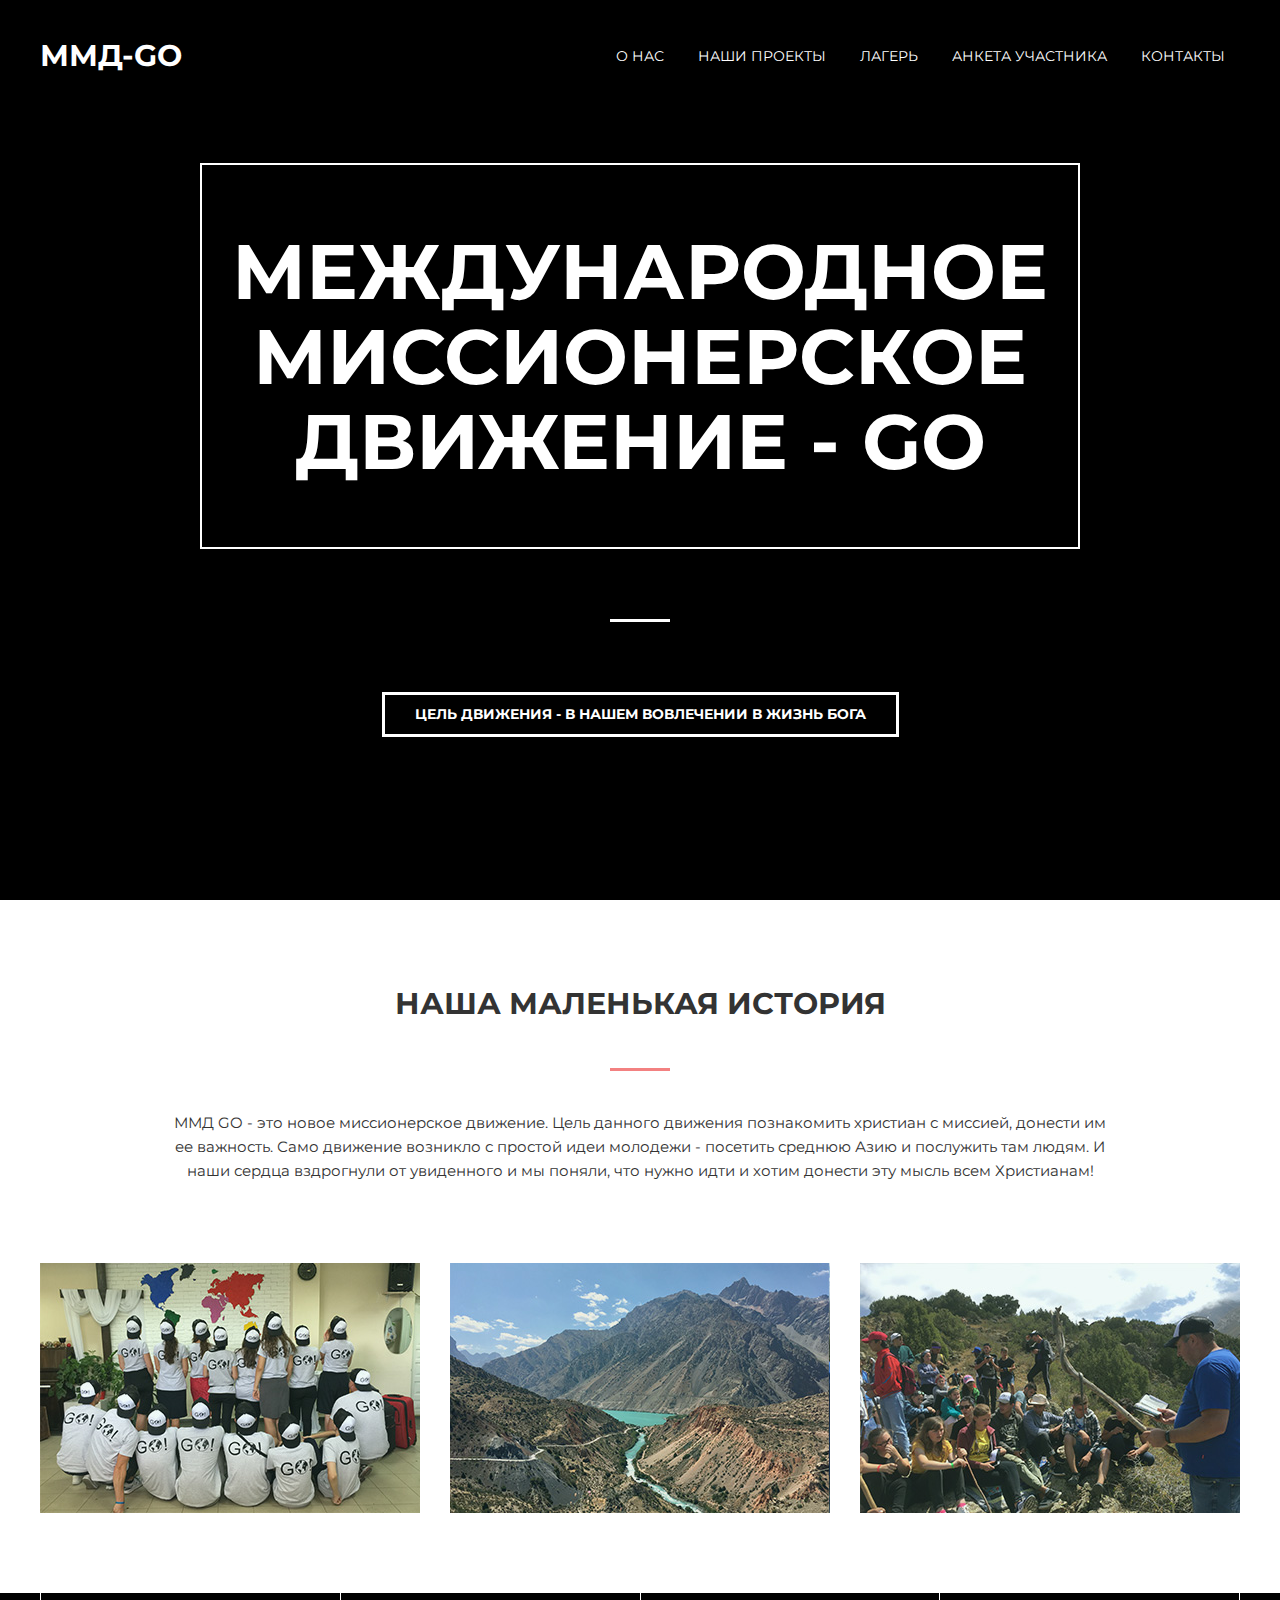
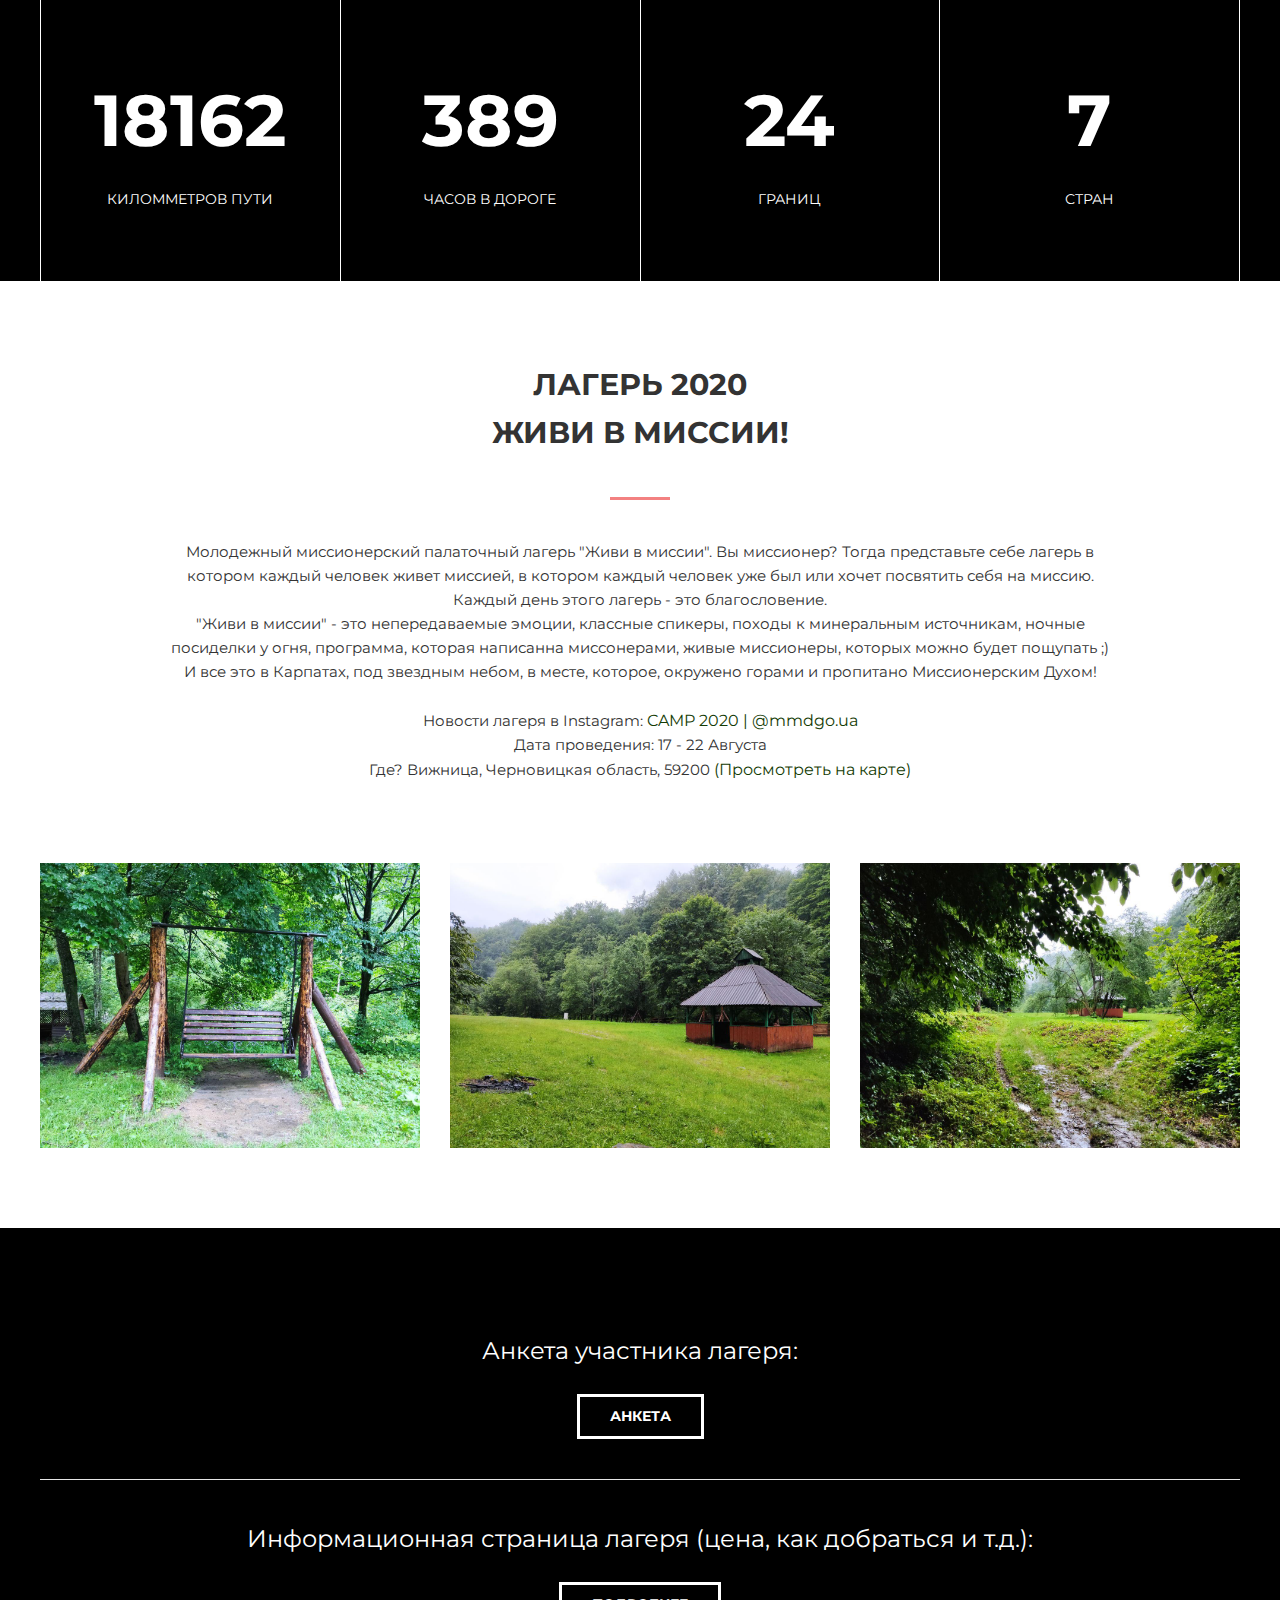
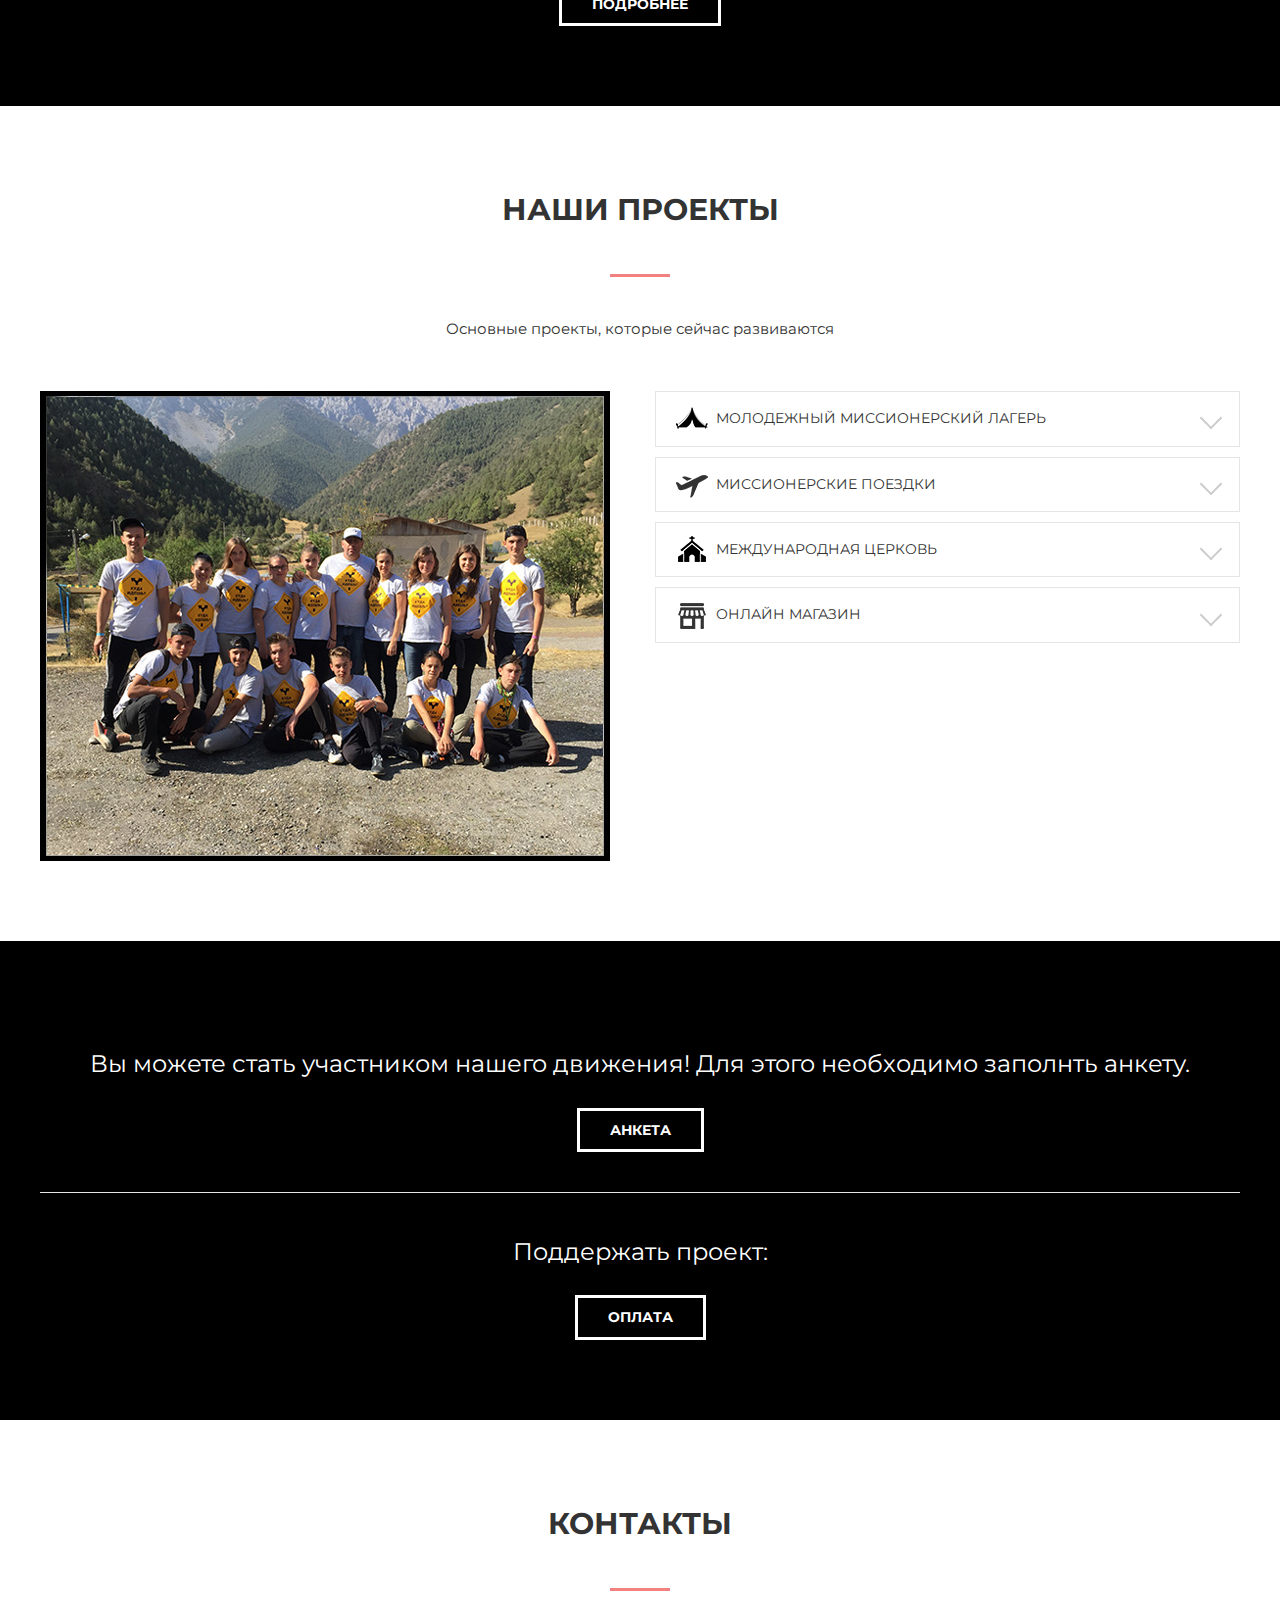
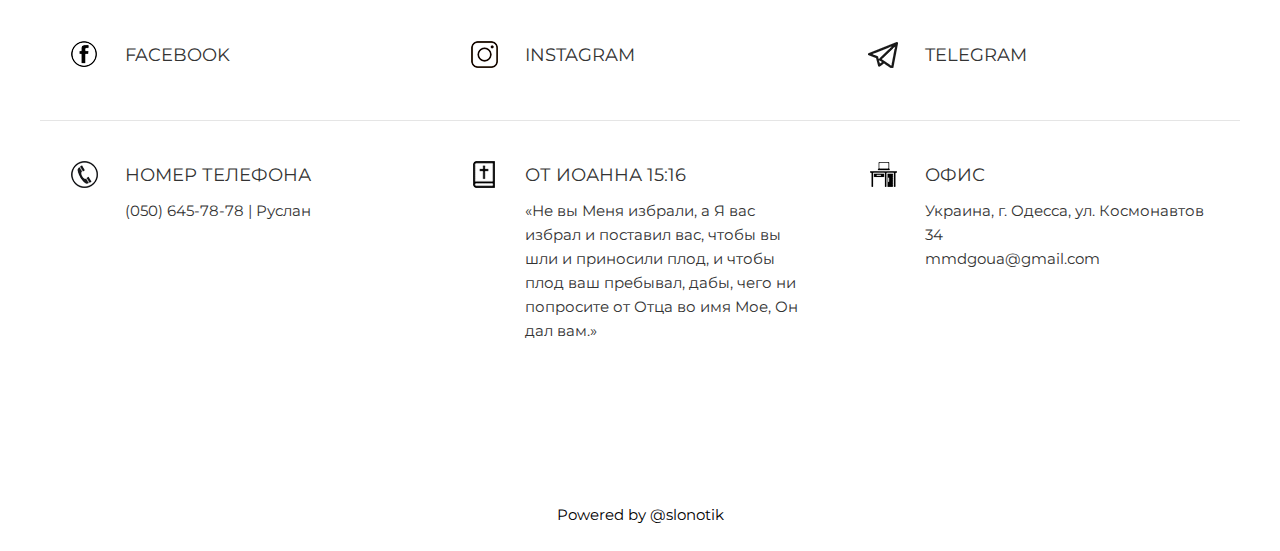
==== commit a509b0ff: "Fix Bugs" ====
--- a/index.html
+++ b/index.html
@@ -85,11 +85,11 @@
     <div class="container">
         <div class="stat">
             <div class="stat__item">
-                <div class="stat__count">15562</div>
+                <div class="stat__count">18162</div>
                 <div class="stat__text">Киломметров пути</div>
             </div>
             <div class="stat__item">
-                <div class="stat__count">357</div>
+                <div class="stat__count">389</div>
                 <div class="stat__text">Часов в дороге</div>
             </div>
             <div class="stat__item">
@@ -110,7 +110,9 @@
             <h2 class="section__title">Лагерь 2020 <br>Живи в миссии!</h2>
             <div class="section__text">
                 <p>Молодежный миссионерский палаточный лагерь "Живи в миссии". Вы миссионер? Тогда представьте себе лагерь в котором каждый человек живет миссией, в котором каждый человек уже был или хочет посвятить себя на миссию. Каждый день этого лагерь - это благословение.  <br> "Живи в миссии" - это непередаваемые эмоции, классные спикеры, походы к минеральным источникам, ночные посиделки у огня, программа, которая написанна миссонерами, живые миссионеры, которых можно будет пощупать ;) <br>И все это в Карпатах, под звездным небом, в месте, которое, окружено горами и пропитано Миссионерским Духом!
-                <br>Новости лагеря в Instagram: <a class="shop" href="https://www.instagram.com/mmdgo.ua/">CAMP 2020 | MMD-GO.COM</a></p>
+                <br><br>Новости лагеря в Instagram: <a class="shop" href="https://www.instagram.com/mmdgo.ua/"> CAMP 2020 | @mmdgo.ua </a>
+                <br>Дата проведения: 17 - 22 Августа
+                <br>Где? Вижница, Черновицкая область, 59200 <a class="shop" href="https://maps.app.goo.gl/TLJNcWBpqV79fszq6"> (Просмотреть на карте) </a></p>
             </div>
         </div>
         <div class="card">
@@ -147,8 +149,8 @@
             <p>Анкета участника лагеря:</p>
             <a class="btn" href="https://forms.gle/pfiHUynEXMjiAnNx9">Анкета</a>
             <hr>
-            <p>Цены:</p>
-            <a class="btn"  target="_blank" href="price.html">Цена</a>
+            <p>Информационная страница лагеря (цена, как добраться и т.д.):</p>
+            <a class="btn"  target="_blank" href="price.html">Подробнее</a>
         </div>
     </div>
 </section>
@@ -245,7 +247,7 @@
             </div>
             <div class="contacts__item contacts__item--border">
                 <img class="contacts__icon" src="img/telegram.png" alt="">
-                <div class="contacts__title"><a href="https://t.me/joinchat/Fn8Tdw6mOHCoitWjlsyRCA">Telegram</a></div>
+                <div class="contacts__title"><a href="https://t.me/joinchat/Fn8Td0OoLuVYLD-ZUA462g">Telegram</a></div>
             </div>
             <div class="contacts__item">
                 <img class="contacts__icon" src="img/phone.png" alt="">
--- a/css/style.css
+++ b/css/style.css
@@ -23,11 +23,17 @@
 
 .a__last {
     text-align: center;
-    color: #333333;
+    color: #000000;
 }
 
 a.shop{
-    background-color: #F38181;
+    color: rgb(20, 59, 4);
+    font-size: 16px;
+}
+
+a.shop:hover{
+    color: rgb(21, 9, 122);
+    font-size: 16px;
 }
 
 hr {
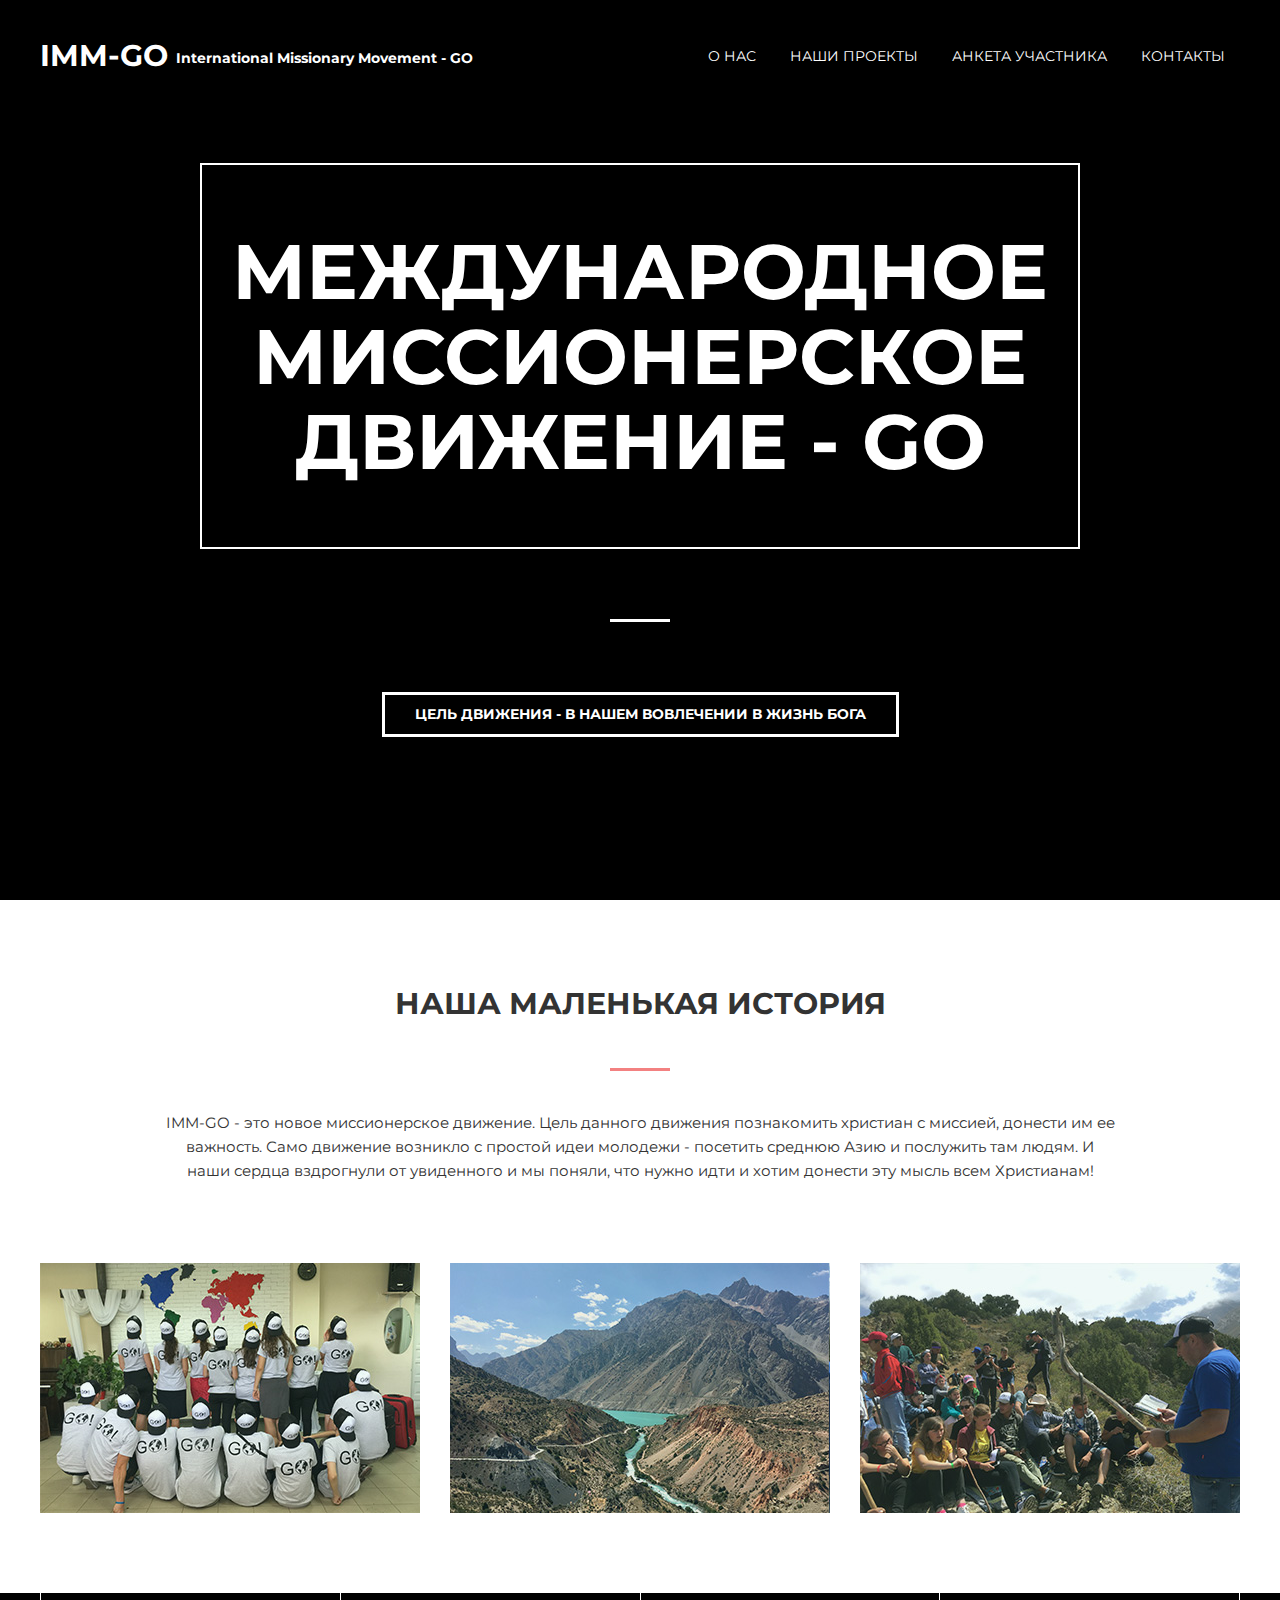
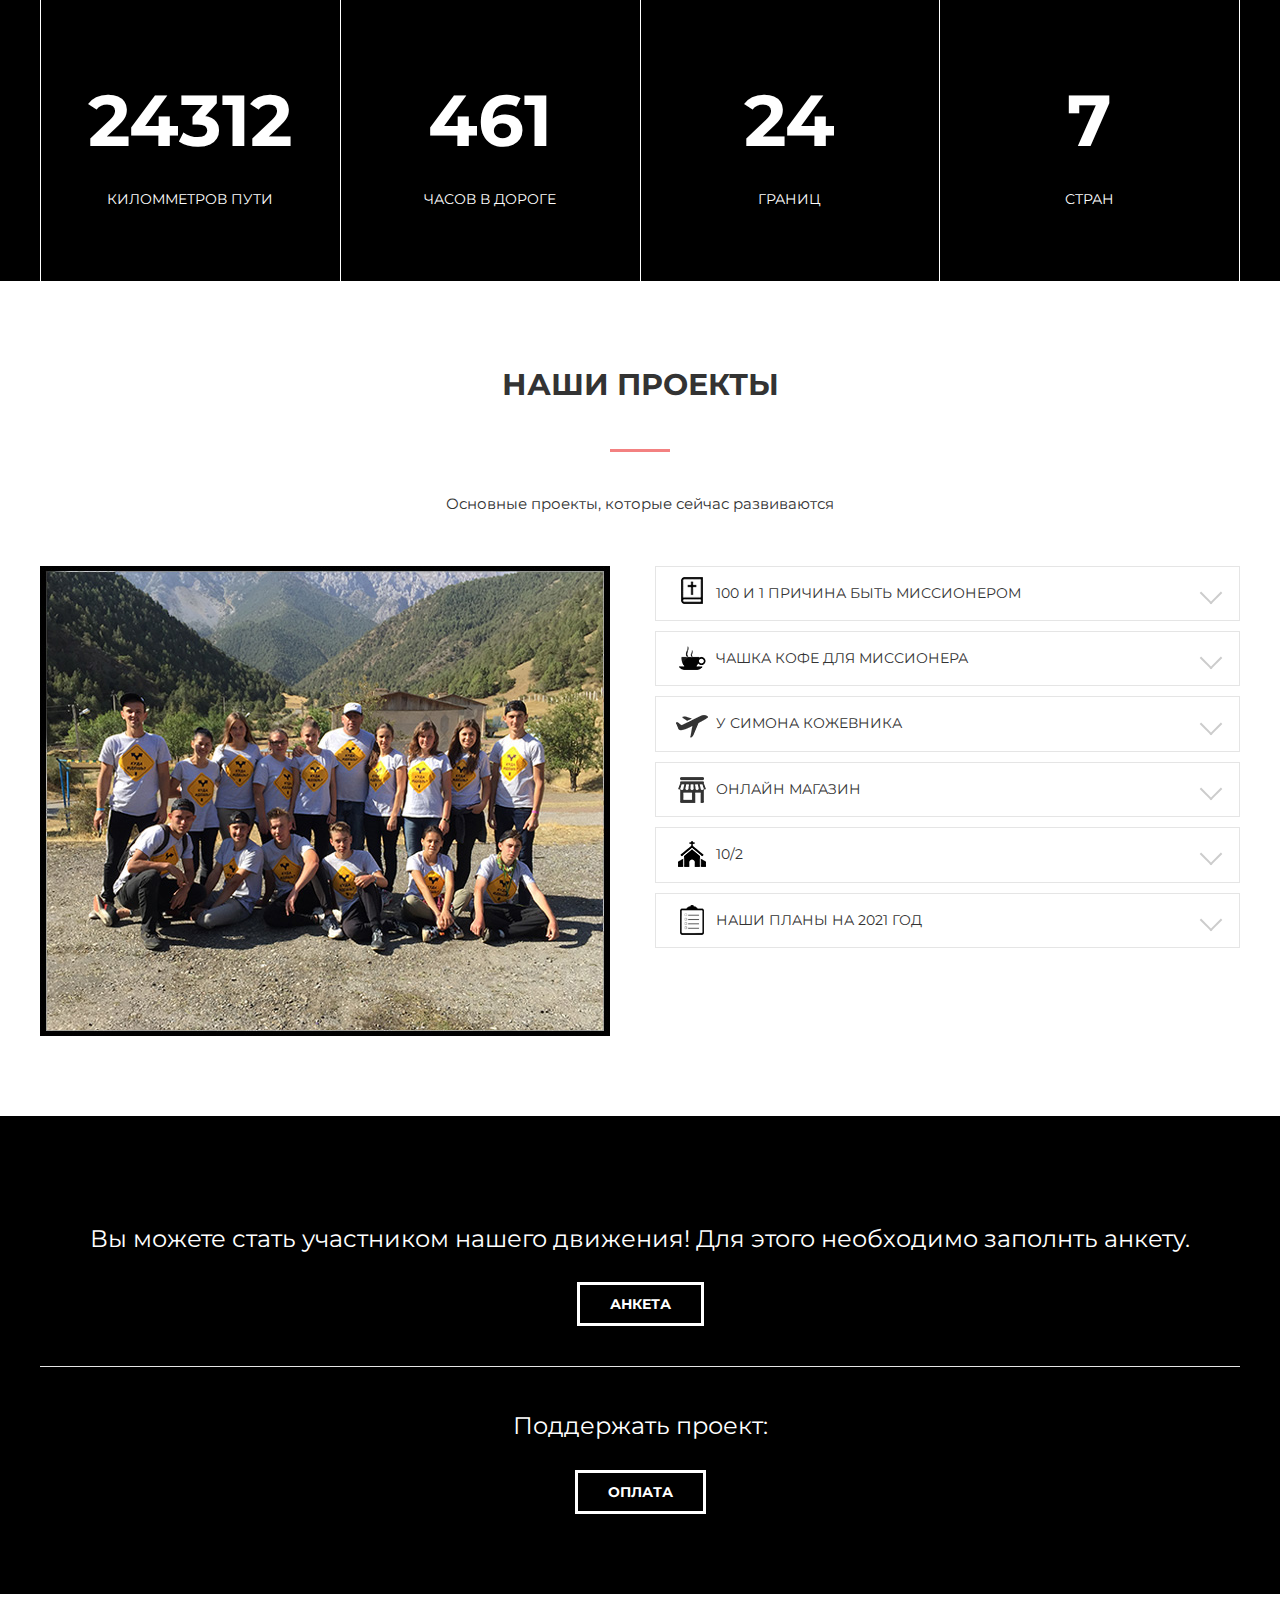
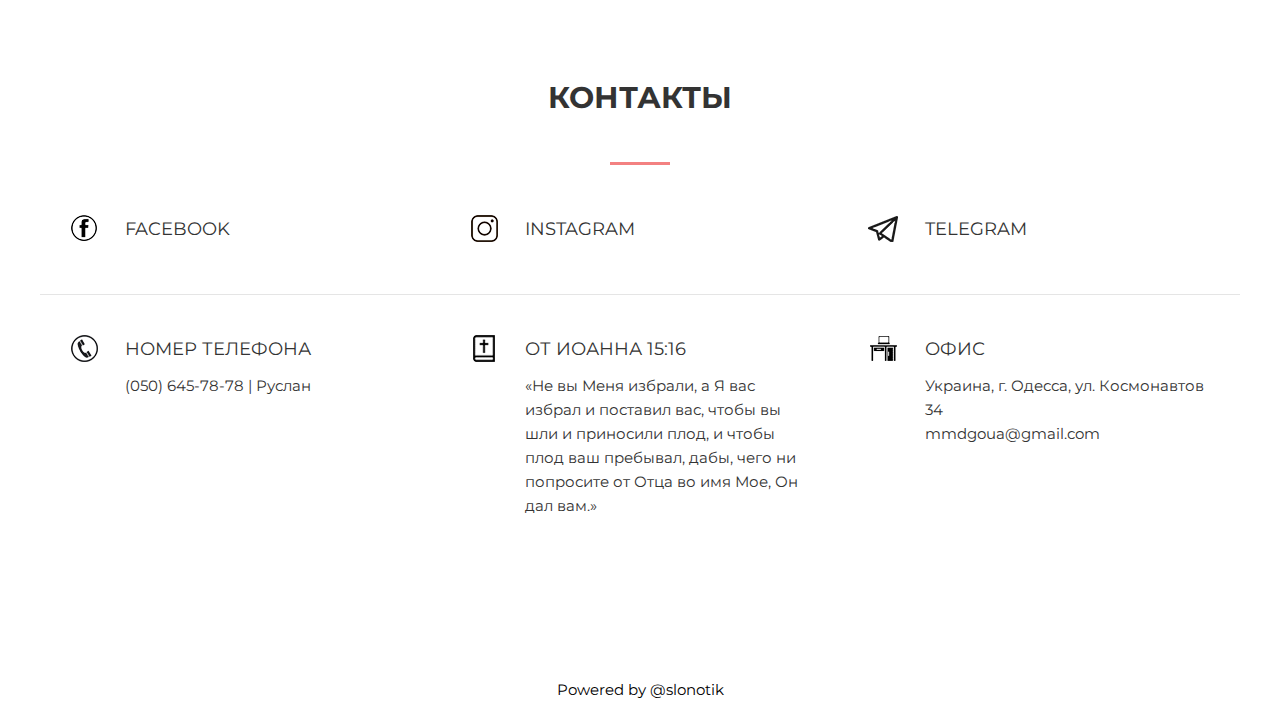
==== commit e219916a: "update camp2021" ====
--- a/index.html
+++ b/index.html
@@ -5,7 +5,7 @@
     <meta name="keywords" content="ммд гоу, mmd go, mmd-go, ммд го, ммд-гоу, ммд-го,международно миссионерское движение - GO, международно миссионерское движение гоу, международно миссионерское движение иди">
     <meta name="description" content="ММД GO - это новое миссионерское движение. Цель данного движения познакомить христиан с миссией, донести им ее важность и ценность.">
     <meta name="viewport" content="width=device-width, initial-scale=1">
-    <title>Международное миссионероское движение GO | ММД-GO</title>
+    <title>Международное миссионероское движение GO | IMM-GO</title>
     <link rel="stylesheet" href="css/style.css">
     <link href="https://fonts.googleapis.com/css?family=Kaushan+Script|Montserrat:300i,400,700&display=swap&subset=cyrillic-ext" rel="stylesheet">
     <script src="js/jquery.js"></script>
@@ -16,11 +16,10 @@
 <header class="header" id="header">
     <div class="container">
         <div class="header__inner">
-            <div class="header__logo" data-scroll="#intro">ММД-GO</div>
+            <div class="header__logo" data-scroll="#intro">IMM-GO <span class="immlogo">International Missionary Movement - GO</span></div>
             <nav class="nav" id="nav">
                 <a class="nav__link" href="#" data-scroll="#about">О нас</a>
                 <a class="nav__link" href="#" data-scroll="#project">Наши проекты</a>
-                <a class="nav__link" href="#" data-scroll="#camps">Лагерь</a>
                 <a class="nav__link" href="#" data-scroll="#anket">Анкета участника</a>
                 <a class="nav__link" href="#" data-scroll="#contact">Контакты</a>
             </nav>
@@ -46,10 +45,9 @@
 <section class="section" id="about">
     <div class="container">
         <div class="section__header">
-            <!--<h3 class="section__suptitle">Кто мы такие</h3>-->
             <h2 class="section__title">Наша маленькая история</h2>
             <div class="section__text">
-                <p> ММД GO - это новое миссионерское движение. Цель данного движения познакомить христиан с миссией, донести им ее важность. Само движение возникло с простой идеи молодежи - посетить среднюю Азию и послужить там людям. И наши сердца вздрогнули от увиденного и мы поняли, что нужно идти и хотим донести эту мысль всем Христианам!</p>
+                <p> IMM-GO - это новое миссионерское движение. Цель данного движения познакомить христиан с миссией, донести им ее важность. Само движение возникло с простой идеи молодежи - посетить среднюю Азию и послужить там людям. И наши сердца вздрогнули от увиденного и мы поняли, что нужно идти и хотим донести эту мысль всем Христианам!</p>
             </div>
         </div>
 
@@ -78,18 +76,18 @@
                 </div>
             </div>
         </div>
-    </div> <!-- /.container-->
+    </div> 
 </section>
 
 <div class="statistics">
     <div class="container">
         <div class="stat">
             <div class="stat__item">
-                <div class="stat__count">18162</div>
+                <div class="stat__count">24312</div>
                 <div class="stat__text">Киломметров пути</div>
             </div>
             <div class="stat__item">
-                <div class="stat__count">389</div>
+                <div class="stat__count">461</div>
                 <div class="stat__text">Часов в дороге</div>
             </div>
             <div class="stat__item">
@@ -103,57 +101,6 @@
         </div>
     </div>
 </div>
-
-<section class="section" id="camps">
-    <div class="container">
-        <div class="section__header">
-            <h2 class="section__title">Лагерь 2020 <br>Живи в миссии!</h2>
-            <div class="section__text">
-                <p>Молодежный миссионерский палаточный лагерь "Живи в миссии". Вы миссионер? Тогда представьте себе лагерь в котором каждый человек живет миссией, в котором каждый человек уже был или хочет посвятить себя на миссию. Каждый день этого лагерь - это благословение.  <br> "Живи в миссии" - это непередаваемые эмоции, классные спикеры, походы к минеральным источникам, ночные посиделки у огня, программа, которая написанна миссонерами, живые миссионеры, которых можно будет пощупать ;) <br>И все это в Карпатах, под звездным небом, в месте, которое, окружено горами и пропитано Миссионерским Духом!
-                <br><br>Новости лагеря в Instagram: <a class="shop" href="https://www.instagram.com/mmdgo.ua/"> CAMP 2020 | @mmdgo.ua </a>
-                <br>Дата проведения: 17 - 22 Августа
-                <br>Где? Вижница, Черновицкая область, 59200 <a class="shop" href="https://maps.app.goo.gl/TLJNcWBpqV79fszq6"> (Просмотреть на карте) </a></p>
-            </div>
-        </div>
-        <div class="card">
-            <div class="card__item">
-                <div class="card__inner">
-                    <div class="card__img">
-                        <img src="img/about/cmp1.jpg" alt="">
-                    </div>
-                </div>
-            </div>
-
-            <div class="card__item">
-                <div class="card__inner">
-                    <div class="card__img">
-                        <img src="img/about/cmp2.jpg" alt="">
-                    </div>
-                </div>
-            </div>
-
-            <div class="card__item">
-                <div class="card__inner">
-                    <div class="card__img">
-                        <img src="img/about/cmp3.jpg" alt="">
-                    </div>
-                </div>
-            </div>
-        </div>
-    </div>
-</section>
-
-<section class="section section--black" id="camps_anket">
-    <div class="container">
-        <div class="form__google">
-            <p>Анкета участника лагеря:</p>
-            <a class="btn" href="https://forms.gle/pfiHUynEXMjiAnNx9">Анкета</a>
-            <hr>
-            <p>Информационная страница лагеря (цена, как добраться и т.д.):</p>
-            <a class="btn"  target="_blank" href="price.html">Подробнее</a>
-        </div>
-    </div>
-</section>
 
 <section class="section" id="project">
     <div class="container">
@@ -171,32 +118,33 @@
                 <div class="accordion">
 
                     <div class="accordion__item">
+                        <div class="accordion__header" data-collapse="#reasons">
+                            <img class="accordion__icon" src="img/bible.png" alt="">
+                            <div class="accordion__title">100 и 1 причина быть миссионером</div>
+                        </div>
+                        <div class="accordion__content" id="reasons">
+                            <p>Мы готовим к выпуску небольшой мотивационный трактат о причинах быть миссионером. Ты можешь принять участие в данном проекте написавши одну причину, по которой ты считаешь, что быть миссионером это благословение.  Свой ответ ты можешь присылать на вайбер или телеграмм по номеру <span class="boldtext">+380506457878</span></p>
+                        </div>
+                    </div>
+
+                    <div class="accordion__item">
                         <div class="accordion__header" data-collapse="#camp">
-                            <img class="accordion__icon" src="img/weightlifter.png" alt="">
-                            <div class="accordion__title">Молодежный миссионерский лагерь</div>
+                            <img class="accordion__icon" src="img/coffee.png" alt="">
+                            <div class="accordion__title">Чашка кофе для миссионера</div>
                         </div>
                         <div class="accordion__content" id="camp">
-                            <p>Молодежный миссионерский лагерь - это лагерь в котором молодежь будут учить и развивать в контексте миссии. Крутые спикеры, интересная программа, множество конкурсов и призов.  <br>Лагерь будет проводиться в карпатах, с 17 до 22 августа.</p>
+                            <p>Цель данного проекта в том что бы поделиться «чашкой кофе» с миссионером. Ты можешь пожертвовать сумму равной чашке кофе для миссионера. Не всегда миссионер имеет возможность позволить себе такую роскошь как выпить «чашечку кофе», «съесть любимую шоколадку», или просто отдохнуть в кафе. Приглашаем тебя стать благословением для миссионера. Номер карты Приват Банка <span class="boldtext">4149 4390 1941 8338 Закутний Денис</span> с пометкой <span class="boldtext">«на чашку кофе»</span></p>
                         </div>
                     </div>
 
                     <div class="accordion__item">
                         <div class="accordion__header" data-collapse="#mgo">
                             <img class="accordion__icon" src="img/car.png" alt="">
-                            <div class="accordion__title">Миссионерские поездки</div>
+                            <div class="accordion__title">У Симона кожевника</div>
                         </div>
                         <div class="accordion__content" id="mgo">
-                            <p>Поездки будут проводиться в такие страны как: Узбекистан, Таджикистан, Индия, Польша. В этих поездках вы сможете увидеть как на самом деле живут люди и прочувствовать все это на себе. И после такого, вы точно не останетесь прежними.</p>
-                        </div>
-                    </div>
-
-                    <div class="accordion__item">
-                        <div class="accordion__header" data-collapse="#church">
-                            <img class="accordion__icon" src="img/church.png" alt="">
-                            <div class="accordion__title">Международная церковь</div>
-                        </div>
-                        <div class="accordion__content" id="church">
-                            <p>Суть этого проекта в том, чтобы работать с другими этносами в г. Одессе. Воспитывать в них лидеров, чтобы по возвращению домой, они смогли распространять благую весть в своем окружении, в своем городе, в своей стране!</p>
+                            <p>Читая 10 главу книги Деяний Апостолов мы видим что Петр гостил у <span class="boldtext">«…некоего Симона кожевника, которого дом находился при море;..»
+                                (Деяния 10:6)</span> Мы не утверждаем, но предполагаем, что Петр был приглашен Симоном кожевником для небольшого отдыха на море. Суть данного проекта в том что бы предоставить возможность миссионерам которые совершают служение в других странах «погостить в доме который находится при море». Если вы миссионер и имеете желание отдохнуть на море, наша команда будет рада послужить вам. </p>
                         </div>
                     </div>
 
@@ -206,7 +154,42 @@
                             <div class="accordion__title">Онлайн магазин</div>
                         </div>
                         <div class="accordion__content" id="shop">
-                            <p>В 2020 году, планируется открытие сайта онлайн магазина ММД-GO в котором вы сможете приобрести одежду, кружки, часы и другую христианскую символику. Вырученные средства пойдут на развитие миссии. На данный момент действует интернет магазин в инстаграм -> <a class="shop" href="https://www.instagram.com/shopgo.com.ua/">@shopgo.com.ua</a></p>
+                            <p>Цель данного проекта в распространении Слова Божьего посредством печати на футболках и чашках. Мы предоставляем возможность для миссионеров несущих Евангелие в другие народы заказывать футболки для себя или чашки на подарки с текстами Писания на разных языках. Также вы можете заказать себе любой текст или надпись на футболках или чашках, все вырученные деньги от продажи данной продукции идут на проповедь евангелия до края земли. Миссионерам скидки до 100%. Instagram: <a class="shop" href="https://www.instagram.com/shopgo.com.ua/">@shopgo.com.ua</a></p>
+                        </div>
+                    </div>
+
+                    <div class="accordion__item">
+                        <div class="accordion__header" data-collapse="#church">
+                            <img class="accordion__icon" src="img/church.png" alt="">
+                            <div class="accordion__title">10/2</div>
+                        </div>
+                        <div class="accordion__content" id="church">
+                            <p>Все мы согласны с тем, что одна из проблем в выполнении великого поручения это дефицит делателей. И путь решения данной проблемы был предложен самим Христом: "и сказал им: жатвы много, а делателей мало; итак, молите Господина жатвы, чтобы выслал делателей на жатву Свою." Лук. 10:2
+                                Цель данного проекта объединиться в общей молитве, ежедневно, в одно время (<span class="boldtext">21:00 по Киеву</span>) о том, чтобы Господь выслал делателей на жатву Свою.</p>
+                        </div>
+                    </div>
+
+                    <div class="accordion__item">
+                        <div class="accordion__header" data-collapse="#plans">
+                            <img class="accordion__icon" src="img/plans.png" alt="">
+                            <div class="accordion__title">Наши планы на 2021 год</div>
+                        </div>
+                        <div class="accordion__content" id="plans">
+                            <p><span class="boldtext">Январь:</span><br>
+                                Стратегическая конференция по планированию и развитию IMM-GO<br><br>
+            
+                                <span class="boldtext">Март:</span><br> 
+                                Миссионерская поездка в Египет <br><br>
+                                
+                                <span class="boldtext">Июнь:</span><br>
+                                Миссионерский лагерь в Карпатах<br>
+                                26.06.21- 02.07.21<br><br>
+                                
+                                <span class="boldtext">Август:</span><br>
+                                Миссионерская поездка в Узбекистан-Таджикистан<br><br>
+                                
+                                <span class="boldtext">Октябрь-Ноябрь:</span><br>
+                                Миссионерская поездка в Индию. </p>
                         </div>
                     </div>
 
@@ -224,7 +207,6 @@
             <a class="btn" href="https://forms.gle/kdXAtR1KAGAWXGj48">Анкета</a>
             <hr>
             <p>Поддержать проект:</p>
-            <!-- Карта Дениса Закутнего (Моя - https://www.liqpay.ua/ru/checkout/mmdgohelp)-->
             <a class="btn"  target="_blank" href="https://www.liqpay.ua/ru/checkout/mmdgodonate">Оплата</a>
         </div>
     </div>
@@ -233,7 +215,6 @@
 <section class="section" id="contact">
     <div class="container">
         <div class="section__header">
-            <!--<h3 class="section__suptitle">Кто мы такие</h3>-->
             <h2 class="section__title">Контакты</h2>
         </div>
         <div class="contacts">
--- a/css/style.css
+++ b/css/style.css
@@ -43,6 +43,11 @@
     margin: 40px 0;
     border: 0;
     background-color: #E5E5E5;
+}
+
+.boldtext {
+    color: black;
+    font-weight: bold;
 }
 
 .container {
@@ -247,6 +252,21 @@
     transform: rotate(-45grad) translate3d(0, 3px, 0);
 }
 
+.money {
+    color: red;
+    font-weight: bold;
+}
+
+.coffee {
+    color: red;
+    font-weight: normal;
+}
+
+.immlogo {
+    font-size: 14px;
+    vertical-align: middle;
+}
+
 .flooter__sl {
     text-align: center;
     margin-bottom: 24px;
@@ -557,6 +577,11 @@
         border-bottom: 0;
     }
 
+    .immlogo {
+        font-size: 10px;
+        vertical-align: middle;
+    }
+
 }
 
 @media (max-width: 770px){
@@ -635,6 +660,11 @@
     .wedo__item {
         width: 100%;
     }
+
+    .immlogo {
+        font-size: 10px;
+        vertical-align: middle;
+    }
 }
 
 @media (max-width: 575px) {
@@ -682,4 +712,8 @@
         font-size: 11px;
     }
 
+    .immlogo {
+        display: none;
+    }
+
 }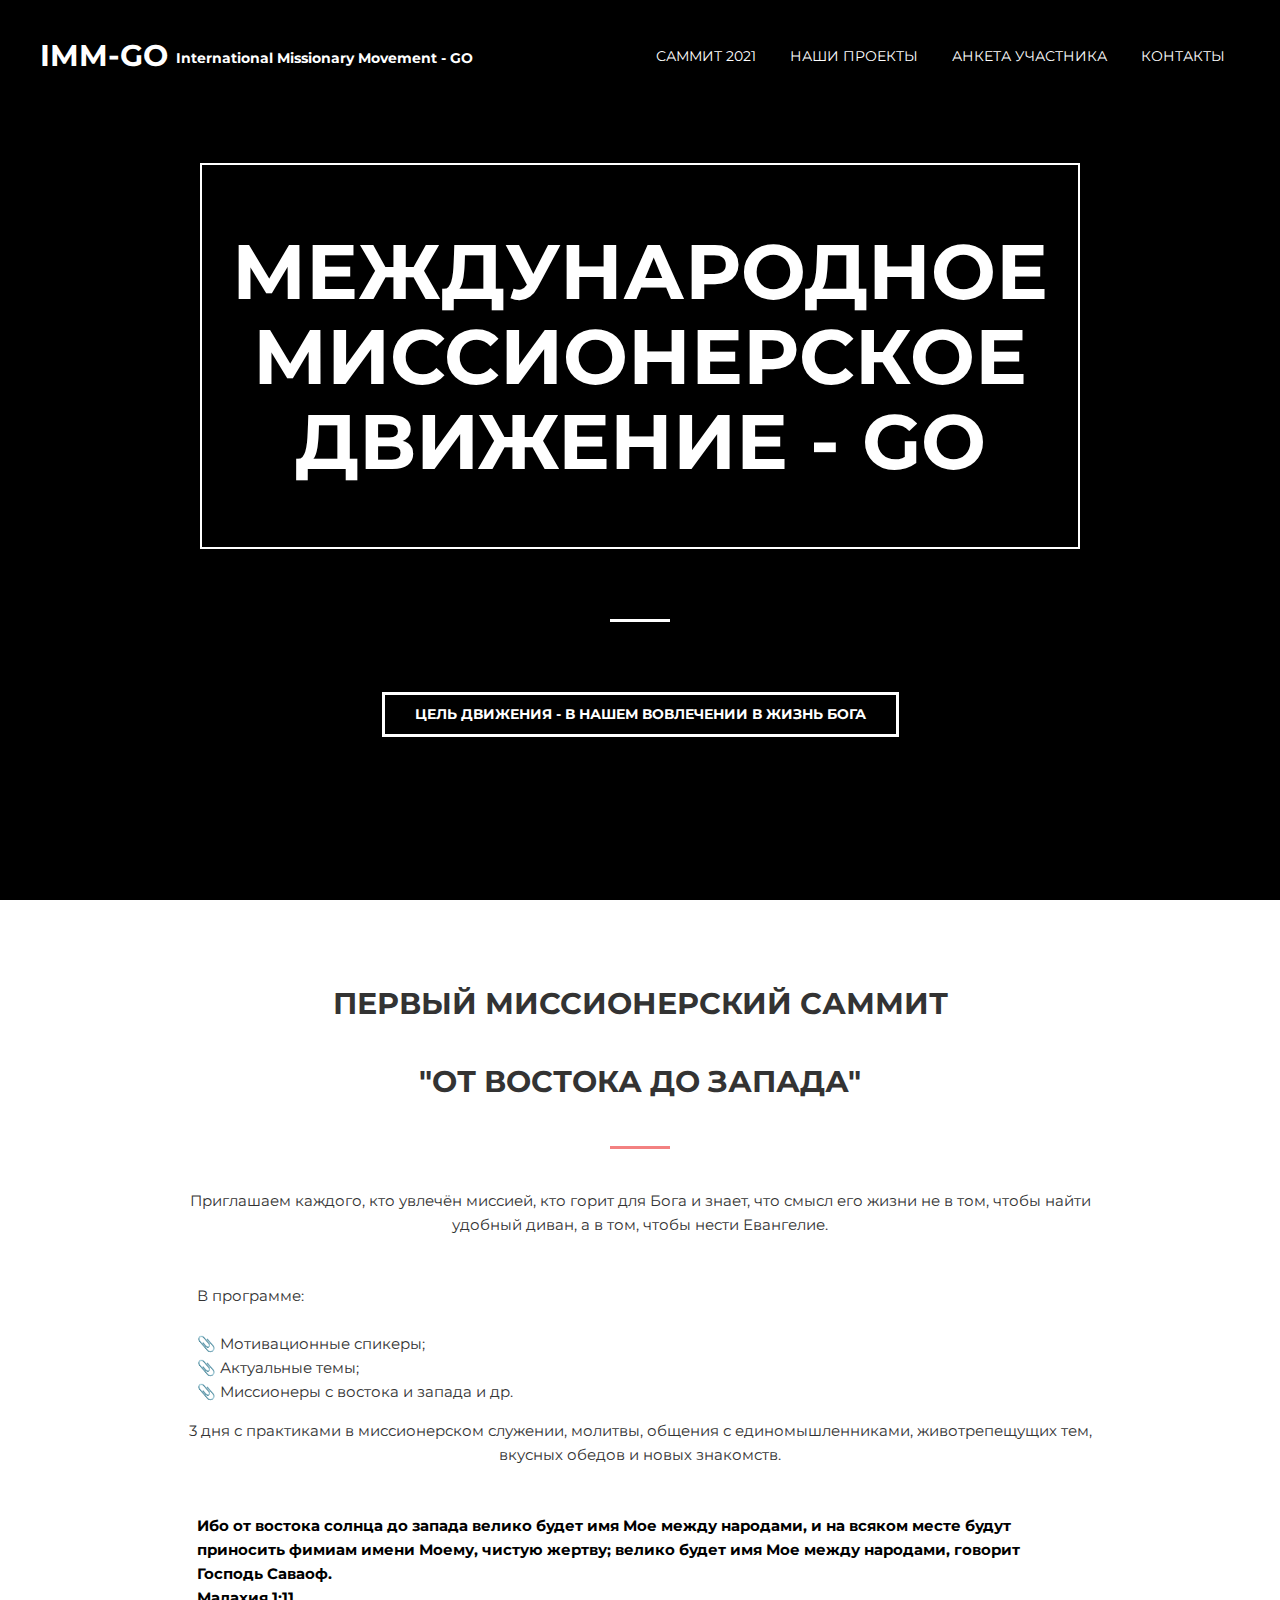
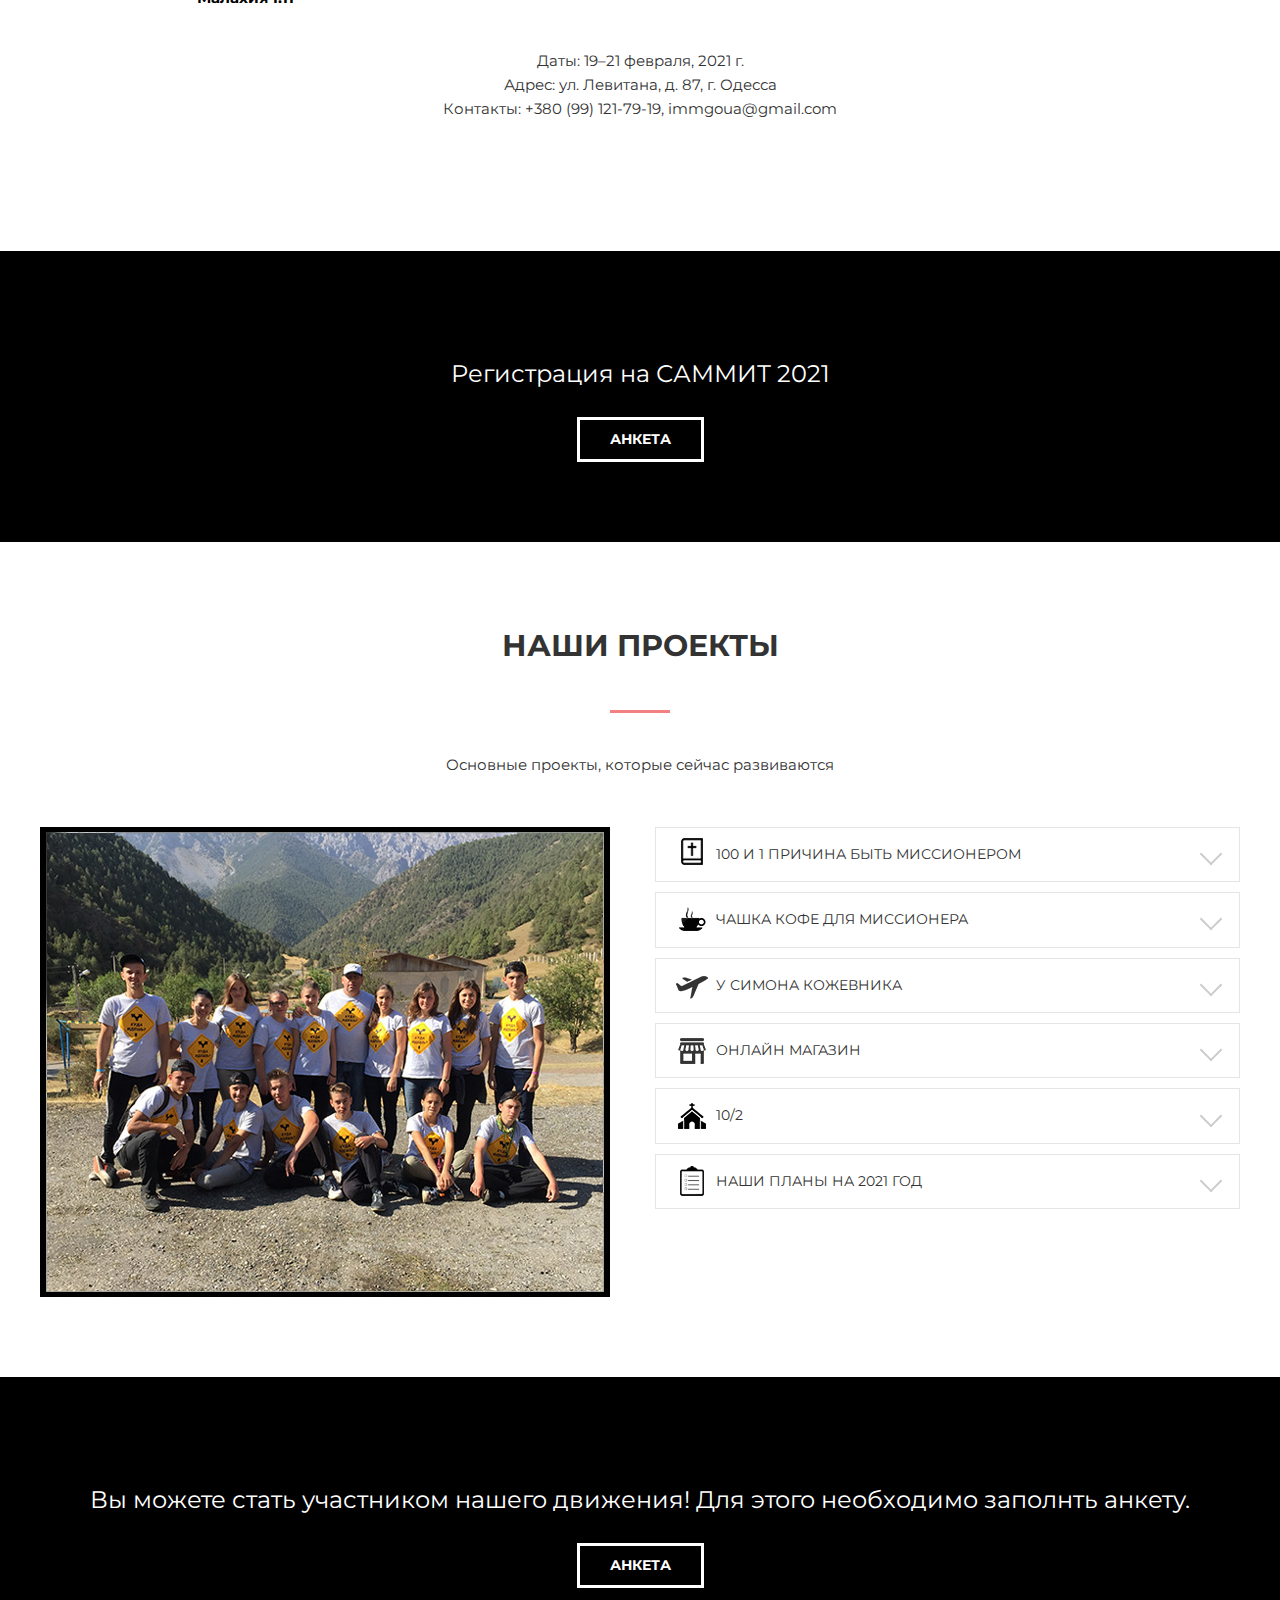
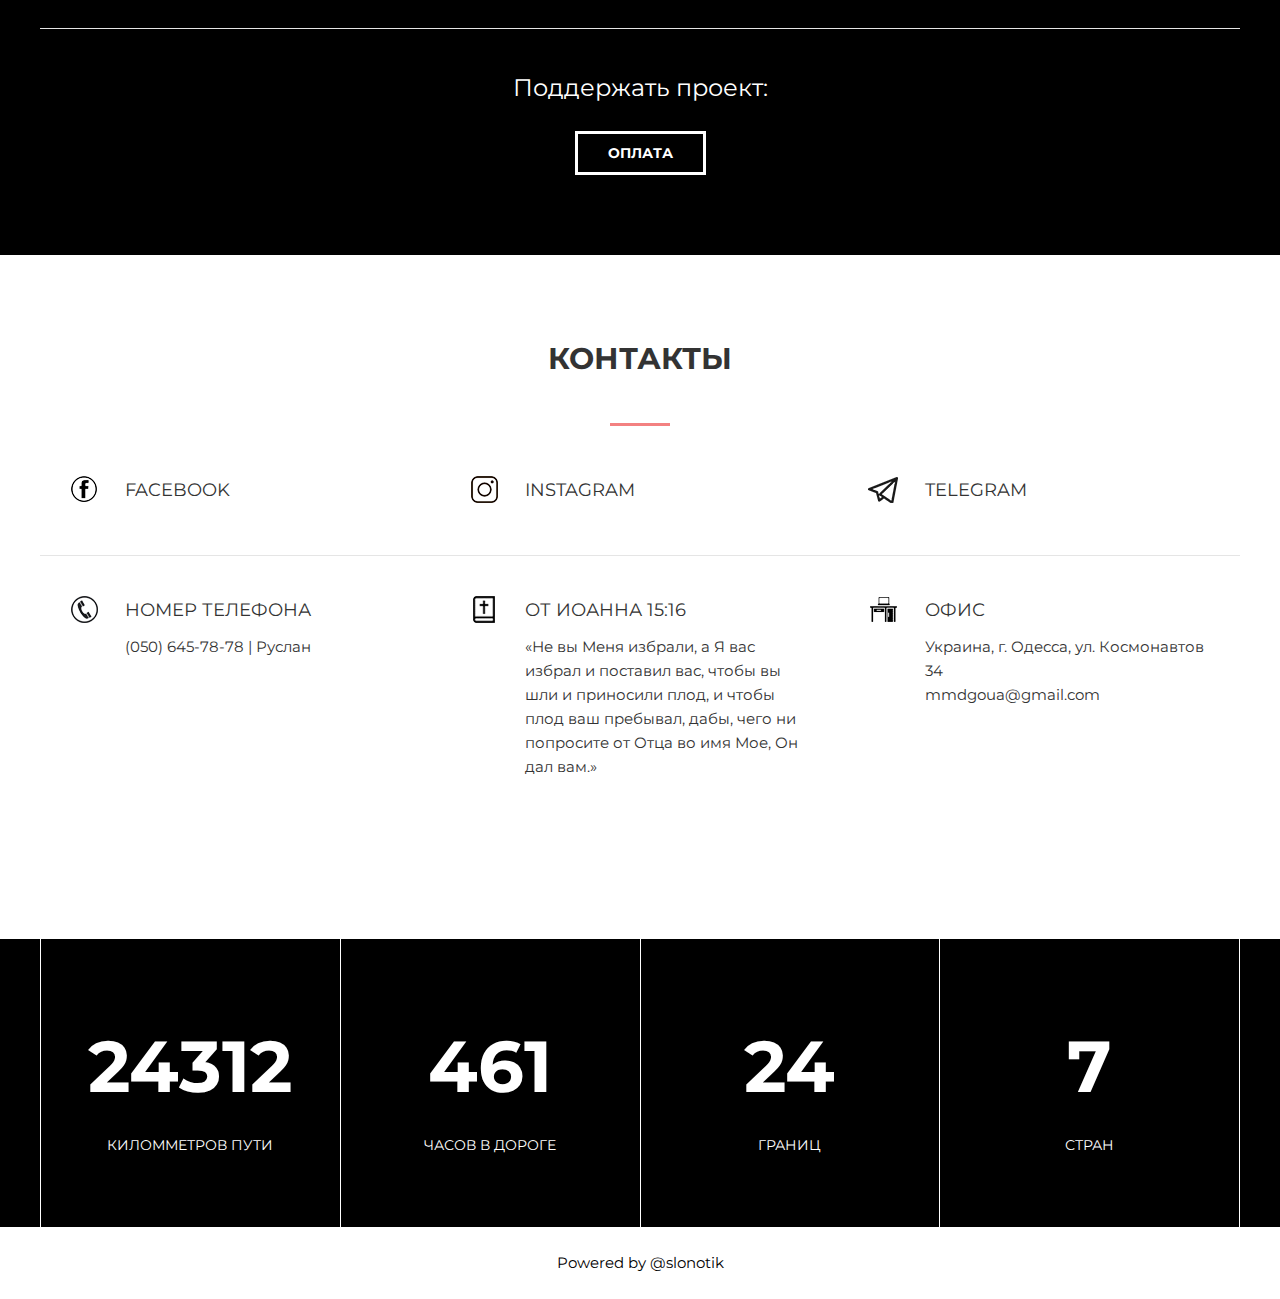
==== commit da62c977: "Add block SAMMIT 2021" ====
--- a/index.html
+++ b/index.html
@@ -1,47 +1,94 @@
 <!DOCTYPE html>
 <html lang="en">
+
 <head>
     <meta charset="UTF-8">
-    <meta name="keywords" content="ммд гоу, mmd go, mmd-go, ммд го, ммд-гоу, ммд-го,международно миссионерское движение - GO, международно миссионерское движение гоу, международно миссионерское движение иди">
-    <meta name="description" content="ММД GO - это новое миссионерское движение. Цель данного движения познакомить христиан с миссией, донести им ее важность и ценность.">
+    <meta name="keywords"
+        content="ммд гоу, mmd go, immgo, imm-go, imm go, mmd-go, ммд го, ммд-гоу, ммд-го,международно миссионерское движение - GO, международно миссионерское движение гоу, международно миссионерское движение иди">
+    <meta name="description"
+        content="ММД GO - это новое миссионерское движение. Цель данного движения познакомить христиан с миссией, донести им ее важность и ценность.">
     <meta name="viewport" content="width=device-width, initial-scale=1">
     <title>Международное миссионероское движение GO | IMM-GO</title>
     <link rel="stylesheet" href="css/style.css">
-    <link href="https://fonts.googleapis.com/css?family=Kaushan+Script|Montserrat:300i,400,700&display=swap&subset=cyrillic-ext" rel="stylesheet">
+    <link
+        href="https://fonts.googleapis.com/css?family=Kaushan+Script|Montserrat:300i,400,700&display=swap&subset=cyrillic-ext"
+        rel="stylesheet">
     <script src="js/jquery.js"></script>
     <script src="js/app.js"></script>
 </head>
+
 <body>
 
-<header class="header" id="header">
-    <div class="container">
-        <div class="header__inner">
-            <div class="header__logo" data-scroll="#intro">IMM-GO <span class="immlogo">International Missionary Movement - GO</span></div>
-            <nav class="nav" id="nav">
-                <a class="nav__link" href="#" data-scroll="#about">О нас</a>
-                <a class="nav__link" href="#" data-scroll="#project">Наши проекты</a>
-                <a class="nav__link" href="#" data-scroll="#anket">Анкета участника</a>
-                <a class="nav__link" href="#" data-scroll="#contact">Контакты</a>
-            </nav>
-
-            <div class="nav-toggle" id="nav_toggle">
-                <span class="nav-toggle__item"></span>
-            </div>
-
+    <header class="header" id="header">
+        <div class="container">
+            <div class="header__inner">
+                <div class="header__logo" data-scroll="#intro">IMM-GO <span class="immlogo">International Missionary
+                        Movement - GO</span></div>
+                <nav class="nav" id="nav">
+                    <a class="nav__link" href="#" data-scroll="#sammit">Саммит 2021</a>
+                    <a class="nav__link" href="#" data-scroll="#project">Наши проекты</a>
+                    <a class="nav__link" href="#" data-scroll="#anket">Анкета участника</a>
+                    <a class="nav__link" href="#" data-scroll="#contact">Контакты</a>
+                </nav>
+
+                <div class="nav-toggle" id="nav_toggle">
+                    <span class="nav-toggle__item"></span>
+                </div>
+
+            </div>
+        </div>
+    </header>
+
+    <div class="intro" id="intro">
+        <div class="container">
+            <div class="intro_inner">
+                <h1 class="intro__title">Международное Миссионерское Движение - GO</h1>
+                <div class="intro__line"> </div>
+                <a class="btn" href="#" data-scroll="#sammit">Цель движения - в нашем вовлечении в жизнь Бога</a>
+            </div>
         </div>
     </div>
-</header>
-
-<div class="intro" id="intro">
-    <div class="container">
-        <div class="intro_inner">
-            <h1 class="intro__title">Международное Миссионерское Движение - GO</h1>
-            <div class="intro__line"> </div>
-            <a class="btn" href="#" data-scroll="#about">Цель движения - в нашем вовлечении в жизнь Бога</a>
-        </div>
-    </div>
-</div>
-
+
+    <section class="section" id="sammit">
+        <div class="container">
+            <div class="section__header">
+                <h2 class="section__title">Первый миссионерский саммит <p>"От востока до запада"</p>
+                </h2>
+
+                <div class="section__text">
+                    <p> Приглашаем каждого, кто увлечён миссией, кто горит для Бога и знает, что смысл его жизни не в
+                        том, чтобы найти удобный диван, а в том, чтобы нести Евангелие.
+                    <p class="text__left">
+                        В программе:<br>
+                        <br>📎 Мотивационные спикеры;
+                        <br>📎 Актуальные темы;
+                        <br>📎 Миссионеры с востока и запада и др.
+                    </p> 3 дня с практиками в миссионерском служении, молитвы, общения с единомышленниками,
+                    животрепещущих
+                    тем, вкусных обедов и новых знакомств. <br>
+                    <p class="text__left boldtext"> Ибо от востока солнца до запада велико будет имя Мое между народами,
+                        и на всяком месте будут приносить фимиам имени Моему, чистую жертву; велико будет имя Мое между
+                        народами,
+                        говорит Господь Саваоф. <br>Малахия 1:11</p>
+                    <br>Даты: 19–21 февраля, 2021 г.
+                    <br>Адрес: ул. Левитана, д. 87, г. Одесса
+                    <br>Контакты: +380 (99) 121-79-19, immgoua@gmail.com
+                    </p>
+                </div>
+            </div>
+        </div>
+    </section>
+
+    <section class="section section--black" id="anket">
+        <div class="container">
+            <div class="form__google">
+                <p>Регистрация на САММИТ 2021</p>
+                <a class="btn" href="https://forms.gle/i1AWjVPV5vHSuH8M6">Анкета</a>
+            </div>
+        </div>
+    </section>
+
+    <!-- 
 <section class="section" id="about">
     <div class="container">
         <div class="section__header">
@@ -78,178 +125,209 @@
         </div>
     </div> 
 </section>
-
-<div class="statistics">
-    <div class="container">
-        <div class="stat">
-            <div class="stat__item">
-                <div class="stat__count">24312</div>
-                <div class="stat__text">Киломметров пути</div>
-            </div>
-            <div class="stat__item">
-                <div class="stat__count">461</div>
-                <div class="stat__text">Часов в дороге</div>
-            </div>
-            <div class="stat__item">
-                <div class="stat__count">24</div>
-                <div class="stat__text">Границ</div>
-            </div>
-            <div class="stat__item">
-                <div class="stat__count">7</div>
-                <div class="stat__text">Стран</div>
+-->
+
+
+
+    <section class="section" id="project">
+        <div class="container">
+            <div class="section__header">
+                <h2 class="section__title">Наши проекты</h2>
+                <div class="section__text">
+                    <p>Основные проекты, которые сейчас развиваются</p>
+                </div>
+            </div>
+            <div class="wedo">
+                <div class="wedo__item">
+                    <img class="wedo__img" src="img/allface.jpg" alt="">
+                </div>
+                <div class="wedo__item">
+                    <div class="accordion">
+
+                        <div class="accordion__item">
+                            <div class="accordion__header" data-collapse="#reasons">
+                                <img class="accordion__icon" src="img/bible.png" alt="">
+                                <div class="accordion__title">100 и 1 причина быть миссионером</div>
+                            </div>
+                            <div class="accordion__content" id="reasons">
+                                <p>Мы готовим к выпуску небольшой мотивационный трактат о причинах быть миссионером. Ты
+                                    можешь принять участие в данном проекте написавши одну причину, по которой ты
+                                    считаешь, что быть миссионером это благословение. Свой ответ ты можешь присылать на
+                                    вайбер или телеграмм по номеру <span class="boldtext">+380506457878</span></p>
+                            </div>
+                        </div>
+
+                        <div class="accordion__item">
+                            <div class="accordion__header" data-collapse="#camp">
+                                <img class="accordion__icon" src="img/coffee.png" alt="">
+                                <div class="accordion__title">Чашка кофе для миссионера</div>
+                            </div>
+                            <div class="accordion__content" id="camp">
+                                <p>Цель данного проекта в том что бы поделиться «чашкой кофе» с миссионером. Ты можешь
+                                    пожертвовать сумму равной чашке кофе для миссионера. Не всегда миссионер имеет
+                                    возможность позволить себе такую роскошь как выпить «чашечку кофе», «съесть любимую
+                                    шоколадку», или просто отдохнуть в кафе. Приглашаем тебя стать благословением для
+                                    миссионера. Номер карты Приват Банка <span class="boldtext">4149 4390 1941 8338
+                                        Закутний Денис</span> с пометкой <span class="boldtext">«на чашку кофе»</span>
+                                </p>
+                            </div>
+                        </div>
+
+                        <div class="accordion__item">
+                            <div class="accordion__header" data-collapse="#mgo">
+                                <img class="accordion__icon" src="img/car.png" alt="">
+                                <div class="accordion__title">У Симона кожевника</div>
+                            </div>
+                            <div class="accordion__content" id="mgo">
+                                <p>Читая 10 главу книги Деяний Апостолов мы видим что Петр гостил у <span
+                                        class="boldtext">«…некоего Симона кожевника, которого дом находился при море;..»
+                                        (Деяния 10:6)</span> Мы не утверждаем, но предполагаем, что Петр был приглашен
+                                    Симоном кожевником для небольшого отдыха на море. Суть данного проекта в том что бы
+                                    предоставить возможность миссионерам которые совершают служение в других странах
+                                    «погостить в доме который находится при море». Если вы миссионер и имеете желание
+                                    отдохнуть на море, наша команда будет рада послужить вам. </p>
+                            </div>
+                        </div>
+
+                        <div class="accordion__item">
+                            <div class="accordion__header" data-collapse="#shop">
+                                <img class="accordion__icon" src="img/shop.png" alt="">
+                                <div class="accordion__title">Онлайн магазин</div>
+                            </div>
+                            <div class="accordion__content" id="shop">
+                                <p>Цель данного проекта в распространении Слова Божьего посредством печати на футболках
+                                    и чашках. Мы предоставляем возможность для миссионеров несущих Евангелие в другие
+                                    народы заказывать футболки для себя или чашки на подарки с текстами Писания на
+                                    разных языках. Также вы можете заказать себе любой текст или надпись на футболках
+                                    или чашках, все вырученные деньги от продажи данной продукции идут на проповедь
+                                    евангелия до края земли. Миссионерам скидки до 100%. Instagram: <a class="shop"
+                                        href="https://www.instagram.com/shopgo.com.ua/">@shopgo.com.ua</a></p>
+                            </div>
+                        </div>
+
+                        <div class="accordion__item">
+                            <div class="accordion__header" data-collapse="#church">
+                                <img class="accordion__icon" src="img/church.png" alt="">
+                                <div class="accordion__title">10/2</div>
+                            </div>
+                            <div class="accordion__content" id="church">
+                                <p>Все мы согласны с тем, что одна из проблем в выполнении великого поручения это
+                                    дефицит делателей. И путь решения данной проблемы был предложен самим Христом: "и
+                                    сказал им: жатвы много, а делателей мало; итак, молите Господина жатвы, чтобы выслал
+                                    делателей на жатву Свою." Лук. 10:2
+                                    Цель данного проекта объединиться в общей молитве, ежедневно, в одно время (<span
+                                        class="boldtext">21:00 по Киеву</span>) о том, чтобы Господь выслал делателей на
+                                    жатву Свою.</p>
+                            </div>
+                        </div>
+
+                        <div class="accordion__item">
+                            <div class="accordion__header" data-collapse="#plans">
+                                <img class="accordion__icon" src="img/plans.png" alt="">
+                                <div class="accordion__title">Наши планы на 2021 год</div>
+                            </div>
+                            <div class="accordion__content" id="plans">
+                                <p><span class="boldtext">Январь:</span><br>
+                                    Стратегическая конференция по планированию и развитию IMM-GO<br><br>
+
+                                    <span class="boldtext">Март:</span><br>
+                                    Миссионерская поездка в Египет <br><br>
+
+                                    <span class="boldtext">Июнь:</span><br>
+                                    Миссионерский лагерь в Карпатах<br>
+                                    26.06.21- 02.07.21<br><br>
+
+                                    <span class="boldtext">Август:</span><br>
+                                    Миссионерская поездка в Узбекистан-Таджикистан<br><br>
+
+                                    <span class="boldtext">Октябрь-Ноябрь:</span><br>
+                                    Миссионерская поездка в Индию.
+                                </p>
+                            </div>
+                        </div>
+
+                    </div>
+
+                </div>
+            </div>
+        </div>
+    </section>
+
+    <section class="section section--black" id="anket">
+        <div class="container">
+            <div class="form__google">
+                <p>Вы можете стать участником нашего движения! Для этого необходимо заполнть анкету.</p>
+                <a class="btn" href="https://forms.gle/kdXAtR1KAGAWXGj48">Анкета</a>
+                <hr>
+                <p>Поддержать проект:</p>
+                <a class="btn" target="_blank" href="https://www.liqpay.ua/ru/checkout/mmdgodonate">Оплата</a>
+            </div>
+        </div>
+    </section>
+
+    <section class="section" id="contact">
+        <div class="container">
+            <div class="section__header">
+                <h2 class="section__title">Контакты</h2>
+            </div>
+            <div class="contacts">
+                <div class="contacts__item contacts__item--border">
+                    <img class="contacts__icon" src="img/facebook.png" alt="">
+                    <div class="contacts__title"><a href="./err/error.html">Facebook</a></div>
+                </div>
+                <div class="contacts__item contacts__item--border">
+                    <img class="contacts__icon" src="img/instagram.png" alt="">
+                    <div class="contacts__title"><a href="https://www.instagram.com/immgo.ua/">Instagram</a></div>
+                </div>
+                <div class="contacts__item contacts__item--border">
+                    <img class="contacts__icon" src="img/telegram.png" alt="">
+                    <div class="contacts__title"><a href="https://t.me/joinchat/Fn8Td0OoLuVYLD-ZUA462g">Telegram</a>
+                    </div>
+                </div>
+                <div class="contacts__item">
+                    <img class="contacts__icon" src="img/phone.png" alt="">
+                    <div class="contacts__title">Номер телефона</div>
+                    <div class="contacts__text">(050) 645-78-78 | Руслан</div>
+                </div>
+                <div class="contacts__item">
+                    <img class="contacts__icon" src="img/bible.png" alt="">
+                    <div class="contacts__title">От Иоанна 15:16</div>
+                    <div class="contacta__text">«Не вы Меня избрали, а Я вас избрал и поставил вас, чтобы вы шли и
+                        приносили плод, и чтобы плод ваш пребывал, дабы, чего ни попросите от Отца во имя Мое, Он дал
+                        вам.»</div>
+                </div>
+                <div class="contacts__item">
+                    <img class="contacts__icon" src="img/administrator.png" alt="">
+                    <div class="contacts__title">Офис</div>
+                    <div class="contacts__text">Украина, г. Одесса, ул. Космонавтов 34</div>
+                    <div class="contacts__text">mmdgoua@gmail.com</div>
+                </div>
+            </div>
+        </div>
+    </section>
+
+    <div class="statistics">
+        <div class="container">
+            <div class="stat">
+                <div class="stat__item">
+                    <div class="stat__count">24312</div>
+                    <div class="stat__text">Киломметров пути</div>
+                </div>
+                <div class="stat__item">
+                    <div class="stat__count">461</div>
+                    <div class="stat__text">Часов в дороге</div>
+                </div>
+                <div class="stat__item">
+                    <div class="stat__count">24</div>
+                    <div class="stat__text">Границ</div>
+                </div>
+                <div class="stat__item">
+                    <div class="stat__count">7</div>
+                    <div class="stat__text">Стран</div>
+                </div>
             </div>
         </div>
     </div>
-</div>
-
-<section class="section" id="project">
-    <div class="container">
-        <div class="section__header">
-            <h2 class="section__title">Наши проекты</h2>
-            <div class="section__text">
-                <p>Основные проекты, которые сейчас развиваются</p>
-            </div>
-        </div>
-        <div class="wedo">
-            <div class="wedo__item">
-                <img class="wedo__img" src="img/allface.jpg" alt="">
-            </div>
-            <div class="wedo__item">
-                <div class="accordion">
-
-                    <div class="accordion__item">
-                        <div class="accordion__header" data-collapse="#reasons">
-                            <img class="accordion__icon" src="img/bible.png" alt="">
-                            <div class="accordion__title">100 и 1 причина быть миссионером</div>
-                        </div>
-                        <div class="accordion__content" id="reasons">
-                            <p>Мы готовим к выпуску небольшой мотивационный трактат о причинах быть миссионером. Ты можешь принять участие в данном проекте написавши одну причину, по которой ты считаешь, что быть миссионером это благословение.  Свой ответ ты можешь присылать на вайбер или телеграмм по номеру <span class="boldtext">+380506457878</span></p>
-                        </div>
-                    </div>
-
-                    <div class="accordion__item">
-                        <div class="accordion__header" data-collapse="#camp">
-                            <img class="accordion__icon" src="img/coffee.png" alt="">
-                            <div class="accordion__title">Чашка кофе для миссионера</div>
-                        </div>
-                        <div class="accordion__content" id="camp">
-                            <p>Цель данного проекта в том что бы поделиться «чашкой кофе» с миссионером. Ты можешь пожертвовать сумму равной чашке кофе для миссионера. Не всегда миссионер имеет возможность позволить себе такую роскошь как выпить «чашечку кофе», «съесть любимую шоколадку», или просто отдохнуть в кафе. Приглашаем тебя стать благословением для миссионера. Номер карты Приват Банка <span class="boldtext">4149 4390 1941 8338 Закутний Денис</span> с пометкой <span class="boldtext">«на чашку кофе»</span></p>
-                        </div>
-                    </div>
-
-                    <div class="accordion__item">
-                        <div class="accordion__header" data-collapse="#mgo">
-                            <img class="accordion__icon" src="img/car.png" alt="">
-                            <div class="accordion__title">У Симона кожевника</div>
-                        </div>
-                        <div class="accordion__content" id="mgo">
-                            <p>Читая 10 главу книги Деяний Апостолов мы видим что Петр гостил у <span class="boldtext">«…некоего Симона кожевника, которого дом находился при море;..»
-                                (Деяния 10:6)</span> Мы не утверждаем, но предполагаем, что Петр был приглашен Симоном кожевником для небольшого отдыха на море. Суть данного проекта в том что бы предоставить возможность миссионерам которые совершают служение в других странах «погостить в доме который находится при море». Если вы миссионер и имеете желание отдохнуть на море, наша команда будет рада послужить вам. </p>
-                        </div>
-                    </div>
-
-                    <div class="accordion__item">
-                        <div class="accordion__header" data-collapse="#shop">
-                            <img class="accordion__icon" src="img/shop.png" alt="">
-                            <div class="accordion__title">Онлайн магазин</div>
-                        </div>
-                        <div class="accordion__content" id="shop">
-                            <p>Цель данного проекта в распространении Слова Божьего посредством печати на футболках и чашках. Мы предоставляем возможность для миссионеров несущих Евангелие в другие народы заказывать футболки для себя или чашки на подарки с текстами Писания на разных языках. Также вы можете заказать себе любой текст или надпись на футболках или чашках, все вырученные деньги от продажи данной продукции идут на проповедь евангелия до края земли. Миссионерам скидки до 100%. Instagram: <a class="shop" href="https://www.instagram.com/shopgo.com.ua/">@shopgo.com.ua</a></p>
-                        </div>
-                    </div>
-
-                    <div class="accordion__item">
-                        <div class="accordion__header" data-collapse="#church">
-                            <img class="accordion__icon" src="img/church.png" alt="">
-                            <div class="accordion__title">10/2</div>
-                        </div>
-                        <div class="accordion__content" id="church">
-                            <p>Все мы согласны с тем, что одна из проблем в выполнении великого поручения это дефицит делателей. И путь решения данной проблемы был предложен самим Христом: "и сказал им: жатвы много, а делателей мало; итак, молите Господина жатвы, чтобы выслал делателей на жатву Свою." Лук. 10:2
-                                Цель данного проекта объединиться в общей молитве, ежедневно, в одно время (<span class="boldtext">21:00 по Киеву</span>) о том, чтобы Господь выслал делателей на жатву Свою.</p>
-                        </div>
-                    </div>
-
-                    <div class="accordion__item">
-                        <div class="accordion__header" data-collapse="#plans">
-                            <img class="accordion__icon" src="img/plans.png" alt="">
-                            <div class="accordion__title">Наши планы на 2021 год</div>
-                        </div>
-                        <div class="accordion__content" id="plans">
-                            <p><span class="boldtext">Январь:</span><br>
-                                Стратегическая конференция по планированию и развитию IMM-GO<br><br>
-            
-                                <span class="boldtext">Март:</span><br> 
-                                Миссионерская поездка в Египет <br><br>
-                                
-                                <span class="boldtext">Июнь:</span><br>
-                                Миссионерский лагерь в Карпатах<br>
-                                26.06.21- 02.07.21<br><br>
-                                
-                                <span class="boldtext">Август:</span><br>
-                                Миссионерская поездка в Узбекистан-Таджикистан<br><br>
-                                
-                                <span class="boldtext">Октябрь-Ноябрь:</span><br>
-                                Миссионерская поездка в Индию. </p>
-                        </div>
-                    </div>
-
-                </div>
-
-            </div>
-        </div>
-    </div>
-</section>
-
-<section class="section section--black" id="anket">
-    <div class="container">
-        <div class="form__google">
-            <p>Вы можете стать участником нашего движения! Для этого необходимо заполнть анкету.</p>
-            <a class="btn" href="https://forms.gle/kdXAtR1KAGAWXGj48">Анкета</a>
-            <hr>
-            <p>Поддержать проект:</p>
-            <a class="btn"  target="_blank" href="https://www.liqpay.ua/ru/checkout/mmdgodonate">Оплата</a>
-        </div>
-    </div>
-</section>
-
-<section class="section" id="contact">
-    <div class="container">
-        <div class="section__header">
-            <h2 class="section__title">Контакты</h2>
-        </div>
-        <div class="contacts">
-            <div class="contacts__item contacts__item--border">
-                <img class="contacts__icon" src="img/facebook.png" alt="">
-                <div class="contacts__title"><a href="./err/error.html">Facebook</a></div>
-            </div>
-            <div class="contacts__item contacts__item--border">
-                <img class="contacts__icon" src="img/instagram.png" alt="">
-                <div class="contacts__title"><a href="https://www.instagram.com/mmdgo.ua/">Instagram</a></div>
-            </div>
-            <div class="contacts__item contacts__item--border">
-                <img class="contacts__icon" src="img/telegram.png" alt="">
-                <div class="contacts__title"><a href="https://t.me/joinchat/Fn8Td0OoLuVYLD-ZUA462g">Telegram</a></div>
-            </div>
-            <div class="contacts__item">
-                <img class="contacts__icon" src="img/phone.png" alt="">
-                <div class="contacts__title">Номер телефона</div>
-                <div class="contacts__text">(050) 645-78-78 | Руслан</div>
-            </div>
-            <div class="contacts__item">
-                <img class="contacts__icon" src="img/bible.png" alt="">
-                <div class="contacts__title">От Иоанна 15:16</div>
-                <div class="contacta__text">«Не вы Меня избрали, а Я вас избрал и поставил вас, чтобы вы шли и приносили плод, и чтобы плод ваш пребывал, дабы, чего ни попросите от Отца во имя Мое, Он дал вам.»</div>
-            </div>
-            <div class="contacts__item">
-                <img class="contacts__icon" src="img/administrator.png" alt="">
-                <div class="contacts__title">Офис</div>
-                <div class="contacts__text">Украина, г. Одесса, ул. Космонавтов 34</div>
-                <div class="contacts__text">mmdgoua@gmail.com</div>
-            </div>
-        </div>
-    </div>
-</section>
-
 
     <div class="container">
         <div class="flooter__sl">
@@ -258,4 +336,5 @@
     </div>
 
 </body>
+
 </html>--- a/css/style.css
+++ b/css/style.css
@@ -269,6 +269,7 @@
 
 .flooter__sl {
     text-align: center;
+    margin-top: 24px;
     margin-bottom: 24px;
 }
 
@@ -535,11 +536,22 @@
     color: #333333;
 }
 
+.text__left {
+    text-align: left;
+    padding: 32px 32px 0px 32px;
+}
+
+
 @media (max-width: 1230px) {
 
     /*intro*/
     .intro__title {
         font-size: 60px;
+    }
+
+    .immlogo {
+        font-size: 10px;
+        vertical-align: middle;
     }
 }
 
@@ -578,9 +590,10 @@
     }
 
     .immlogo {
-        font-size: 10px;
+        font-size: 0px;
         vertical-align: middle;
     }
+    
 
 }
 
@@ -665,6 +678,11 @@
         font-size: 10px;
         vertical-align: middle;
     }
+
+    .big__image {
+        max-width: 100%;
+        height: auto;
+    }
 }
 
 @media (max-width: 575px) {
